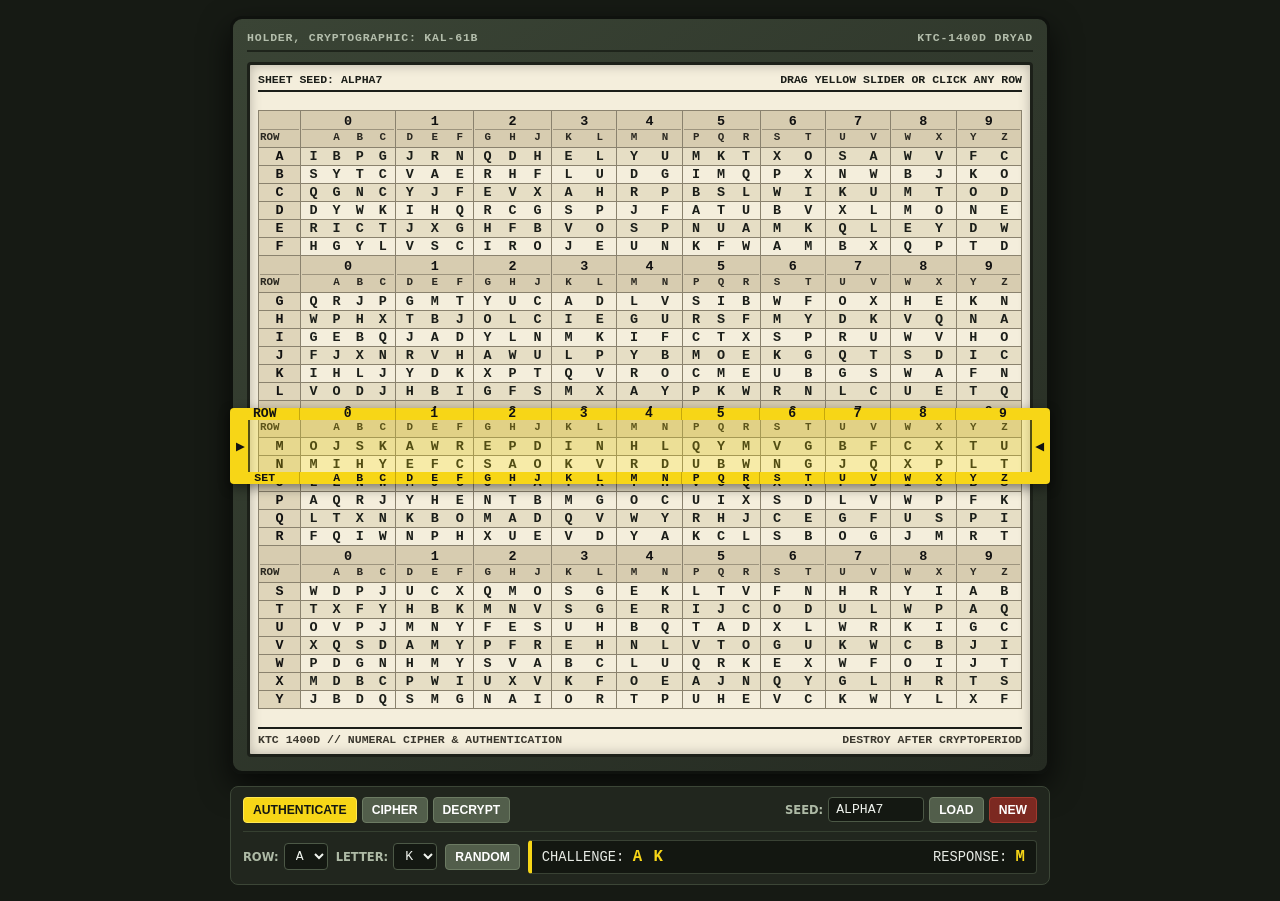
==== index.html @ 8ab37ab0 "Fix selecting cipher letters from slider window" ====
<!DOCTYPE html>
<html lang="en">
<head>
  <meta charset="UTF-8">
  <meta name="viewport" content="width=device-width, initial-scale=1.0">
  <title>KAL-61B / KTC-1400 DRYAD Simulator</title>
  <style>
    :root{--dark:#252b22;--mid:#3a4435;--paper:#f4eedc;--alt:#e6dec5;--ink:#1b1e19;--yellow:#f7d617;--mono:'Courier New',monospace;--sans:system-ui,-apple-system,Segoe UI,Roboto,sans-serif;--slider-bleed:28px}
    *{box-sizing:border-box}body{margin:0;padding:16px;background:#161a14;color:#e8ece6;font-family:var(--sans);min-height:100vh;display:flex;justify-content:center}.device-wrapper{width:100%;max-width:820px}
    .kal-case{background:linear-gradient(145deg,var(--mid),var(--dark));border:3px solid #0f120e;border-radius:12px;padding:12px 14px 14px;box-shadow:0 12px 30px #000a;margin-bottom:12px}.kal-stamping,.sheet-header,.sheet-footer{display:flex;justify-content:space-between;align-items:center;gap:8px;font:bold .72rem var(--mono)}.kal-stamping{color:#b4beac;border-bottom:2px solid #1e241b;padding-bottom:6px;margin-bottom:10px;text-transform:uppercase;letter-spacing:.8px}
    .kal-window{background:var(--paper);color:var(--ink);border:3px solid #1c2019;border-radius:4px;padding:8px;box-shadow:inset 0 0 12px #0004;overflow:visible}.sheet-header{border-bottom:2px solid var(--ink);padding-bottom:4px;margin-bottom:6px;flex-wrap:wrap}.grid-stage{position:relative;width:100%;padding:12px 0 14px;overflow:visible}
    table.dryad-grid{width:100%;border-collapse:collapse;table-layout:fixed;font:clamp(.48rem,1.8vw,.84rem) var(--mono);user-select:none}col.col-row{width:5.5%}col.col-4{width:12.5%}col.col-3{width:10.2%}col.col-2{width:8.566%}
    th,td{border:1px solid #8a826e;text-align:center;padding:0;vertical-align:middle;overflow:hidden}tr.heading-row th{background:#d7ccb0;color:#111;padding:3px 1px;line-height:1.15}.hdr-digit{display:block;font-weight:900;border-bottom:1px solid #9d947e}.hdr-letters{display:flex;font-size:clamp(.4rem,1.35vw,.68rem);letter-spacing:0;padding-top:1px;color:#2b2922;white-space:nowrap}.hdr-letters span{flex:1;min-width:0;text-align:center}
    tr.cipher-row{height:18px;cursor:pointer}tr.cipher-row:nth-child(even) td{background:var(--alt)}tr.cipher-row:hover td{background:#ffe00029}tr.cipher-row td.row-label{font-weight:900;background:#dfd5ba;color:#111}.letter-group{display:flex;justify-content:space-around;align-items:center;width:100%;height:100%;padding:0 1px;font-weight:700;white-space:nowrap}.letter-group span{flex:1;min-width:0;text-align:center;cursor:pointer}.letter-group span:hover,.letter-group span.selected{background:#f7d617;color:#111}
    .yellow-slider{position:absolute;left:calc(-1 * var(--slider-bleed));right:calc(-1 * var(--slider-bleed));z-index:20;cursor:ns-resize;user-select:none;touch-action:none;display:flex;flex-direction:column;border-radius:4px;box-shadow:0 4px 12px #0007;transition:top .08s ease-out;pointer-events:none}.yellow-slider.dragging{transition:none}
    .slider-band{background:var(--yellow);color:#111;border:0;display:flex;align-items:center;width:100%;padding:0;font:900 .72rem var(--mono);overflow:visible;pointer-events:auto}.top-band{height:12px;line-height:12px;border-radius:4px 4px 0 0;font-size:.82rem}.bottom-band{height:12px;line-height:12px;border-radius:0 0 4px 4px}
    .slider-window{height:52px;background:#ffe0003d;border-left:3px solid var(--yellow);border-right:3px solid var(--yellow);display:flex;align-items:center;justify-content:space-between;pointer-events:auto;color:#111}.slider-arrow{background:var(--yellow);color:#111;font-size:.72rem;font-weight:900;padding:0 3px;height:100%;display:flex;align-items:center}.slider-cell{position:relative;text-align:center;border-right:1px solid #8a700073;height:100%;display:flex;align-items:center;justify-content:center;padding:0;min-width:0;white-space:nowrap;color:#111;flex:0 0 auto;overflow:visible}.slider-cell:last-child{border:0}.slider-cell .slot{position:absolute;top:0;bottom:0;display:flex;align-items:center;justify-content:center;min-width:0;padding:0}
    .sheet-footer{border-top:2px solid var(--ink);padding-top:4px;margin-top:4px;color:#3a372e;flex-wrap:wrap}.compact-panel{background:#21261e;border:1px solid #3c4637;border-radius:8px;padding:10px 12px;display:flex;flex-direction:column;gap:8px}.top-bar,.compact-row{display:flex;align-items:center;gap:8px;flex-wrap:wrap}.top-bar{justify-content:space-between;border-bottom:1px solid #364031;padding-bottom:8px}.mode-tabs,.seed-box,.field-pair{display:flex;align-items:center;gap:5px}.seed-box label,.field-pair label{font-size:.72rem;font-weight:700;color:#aebaa6;text-transform:uppercase}
    button{background:#525e4b;color:#fff;border:1px solid #6c7b63;padding:5px 9px;border-radius:4px;font-size:.76rem;font-weight:700;cursor:pointer;white-space:nowrap}button:hover{background:#62705a}button.active-tab{background:var(--yellow);color:#141712;border-color:#ffe853}button.danger{background:#7c2921;border-color:#a3392e}input[type=text],select{background:#141812;color:#f0f4ee;border:1px solid #4c5846;padding:4px 7px;border-radius:4px;font:.82rem var(--mono);text-transform:uppercase;max-width:100%}.readout-bar{background:#131711;border:1px solid #394234;border-left:4px solid var(--yellow);border-radius:4px;padding:7px 10px;font:.86rem var(--mono);display:flex;justify-content:space-between;align-items:center;gap:12px;flex-wrap:wrap;flex:1;min-width:200px}.readout-val{color:var(--yellow);font-weight:900;font-size:.98rem;letter-spacing:1px}.hidden{display:none!important}
    @media(max-width:520px){:root{--slider-bleed:19px}body{padding:8px}.kal-case{padding:8px}.kal-window{padding:5px}.sheet-header,.sheet-footer{font-size:.58rem}.grid-stage{padding-top:12px;padding-bottom:12px}tr.cipher-row{height:16px}.slider-window{height:32px}.slider-cell{font-size:.62rem}.compact-panel{padding:8px}.readout-bar{min-width:100%}}
  </style>
</head>
<body>
<div class="device-wrapper">
  <div class="kal-case"><div class="kal-stamping"><span>HOLDER, CRYPTOGRAPHIC: KAL-61B</span><span>KTC-1400D DRYAD</span></div>
    <div class="kal-window"><div class="sheet-header"><span id="sheet-label">SHEET SEED: ALPHA7</span><span>DRAG YELLOW SLIDER OR CLICK ANY ROW</span></div>
      <div class="grid-stage" id="grid-stage"><table class="dryad-grid" id="dryad-table"><colgroup><col class="col-row"><col class="col-4"><col class="col-3"><col class="col-3"><col class="col-2"><col class="col-2"><col class="col-3"><col class="col-2"><col class="col-2"><col class="col-2"><col class="col-2"></colgroup><tbody id="dryad-body"></tbody></table>
        <div class="yellow-slider" id="yellow-slider"><div class="slider-band top-band" id="slider-top-band"></div><div class="slider-window" id="slider-window"><span class="slider-arrow">▶</span><span class="slider-arrow">◀</span></div><div class="slider-band bottom-band" id="slider-bottom-band"></div></div>
      </div><div class="sheet-footer"><span>KTC 1400D // NUMERAL CIPHER &amp; AUTHENTICATION</span><span>DESTROY AFTER CRYPTOPERIOD</span></div>
    </div>
  </div>
  <div class="compact-panel"><div class="top-bar"><div class="mode-tabs"><button id="tab-auth" class="active-tab">AUTHENTICATE</button><button id="tab-enc">CIPHER</button><button id="tab-dec">DECRYPT</button></div><div class="seed-box"><label for="seed-input">SEED:</label><input id="seed-input" type="text" value="ALPHA7" maxlength="14" style="width:96px"><button id="btn-apply-seed">LOAD</button><button id="btn-rand-seed" class="danger">NEW</button></div></div>
    <div id="view-auth" class="compact-row"><div class="field-pair"><label for="auth-row">ROW:</label><select id="auth-row"></select></div><div class="field-pair"><label for="auth-col">LETTER:</label><select id="auth-col"></select></div><button id="btn-rand-challenge">RANDOM</button><div class="readout-bar"><div>CHALLENGE: <span class="readout-val" id="out-challenge"></span></div><div>RESPONSE: <span class="readout-val" id="out-response"></span></div></div></div>
    <div id="view-enc" class="compact-row hidden"><div class="field-pair"><label for="enc-row">ROW:</label><select id="enc-row"></select></div><div class="field-pair"><label for="enc-col">COL:</label><select id="enc-col"></select></div><div class="field-pair"><label for="enc-digits">DIGITS:</label><input id="enc-digits" type="text" value="482915" maxlength="16" style="width:110px"></div><div class="readout-bar">CIPHERTEXT: <span class="readout-val" id="out-ciphertext"></span></div></div>
    <div id="view-dec" class="compact-row hidden"><div class="field-pair"><label for="dec-cipher">CIPHERTEXT:</label><input id="dec-cipher" type="text" placeholder="AK XQPMRT" maxlength="24" style="width:150px"></div><div class="field-pair"><label for="dec-row">OVERRIDE ROW:</label><select id="dec-row"><option value="AUTO">AUTO (2-LTR KEY)</option></select></div><div class="readout-bar">PLAINTEXT: <span class="readout-val" id="out-plaintext">---</span></div></div>
  </div>
</div>
<script>
const ALPHABET='ABCDEFGHIJKLMNOPQRSTUVWXY'.split(''),COL_SIZES=[4,3,3,2,2,3,2,2,2,2],HEADERS_EVERY=6;
const HEADER_LETTERS=[['','A','B','C'],['D','E','F'],['G','H','J'],['K','L'],['M','N'],['P','Q','R'],['S','T'],['U','V'],['W','X'],['Y','Z']];
let sheetData=[],activeRowIndex=0,isDragging=false,dragStartY=0,sliderStartTop=0,dragStartedInWindow=false;
const el=id=>document.getElementById(id);
function hashSeed(s){let h=2166136261>>>0;for(let i=0;i<s.length;i++){h^=s.charCodeAt(i);h=Math.imul(h,16777619)}return h>>>0}
function makeRng(s){let a=hashSeed(s||'DEFAULT');return()=>{let t=a+=0x6d2b79f5;t=Math.imul(t^(t>>>15),t|1);t^=t+Math.imul(t^(t>>>7),t|61);return((t^(t>>>14))>>>0)/4294967296}}
function shuffle(a,rng){a=a.slice();for(let i=a.length-1;i>0;i--){const j=Math.floor(rng()*(i+1));[a[i],a[j]]=[a[j],a[i]]}return a}
function sizeSliderColumns(){const heading=document.querySelector('tr.heading-row');if(!heading)return;const columns=[...heading.cells].map(cell=>cell.getBoundingClientRect()),bands=[el('slider-top-band'),el('slider-bottom-band')];bands.forEach(band=>{const bandRect=band.getBoundingClientRect(),style=getComputedStyle(band),contentLeft=bandRect.left+parseFloat(style.borderLeftWidth),contentRight=bandRect.right-parseFloat(style.borderRightWidth),cells=[...band.children];cells.forEach((cell,index)=>{const start=index===0?contentLeft:columns[index-1].right,end=index===columns.length-1?contentRight:columns[index].right;cell.style.width=`${Math.max(0,end-start)}px`});const labelCells=[...heading.cells].slice(1);[...band.children].slice(1).forEach((cell,index)=>{const sourceSlots=labelCells[index].querySelectorAll('.hdr-letters span'),targetSlots=cell.querySelectorAll('.slot'),cellLeft=cell.getBoundingClientRect().left;targetSlots.forEach((slot,slotIndex)=>{const source=sourceSlots[slotIndex];if(!source)return;const rect=source.getBoundingClientRect();slot.style.left=`${rect.left-cellLeft}px`;slot.style.width=`${rect.width}px`})})})}
function addSlots(container,letters){container.className+=' hdr-letters';letters.forEach(letter=>{const span=document.createElement('span');span.innerHTML=letter||'&nbsp;';container.appendChild(span)})}
function buildBands(){const top=el('slider-top-band'),bottom=el('slider-bottom-band');top.innerHTML='';bottom.innerHTML='';[['ROW',top],['SET',bottom]].forEach(([label,band])=>{const spacer=document.createElement('div');spacer.className='slider-cell';spacer.textContent=label;band.appendChild(spacer)});HEADER_LETTERS.forEach((letters,index)=>{const topCell=document.createElement('div');topCell.className='slider-cell';topCell.textContent=String(index);top.appendChild(topCell);const bottomCell=document.createElement('div');bottomCell.className='slider-cell';letters.forEach(letter=>{const span=document.createElement('span');span.className='slot';span.innerHTML=letter||'&nbsp;';bottomCell.appendChild(span)});bottom.appendChild(bottomCell)})}
function createHeading(){const tr=document.createElement('tr');tr.className='heading-row';const rowHeading=document.createElement('th');rowHeading.innerHTML='<span class="hdr-digit">&nbsp;</span><span class="hdr-letters">ROW</span>';tr.appendChild(rowHeading);HEADER_LETTERS.forEach((letters,index)=>{const th=document.createElement('th'),digit=document.createElement('span');digit.className='hdr-digit';digit.textContent=String(index);th.appendChild(digit);const labels=document.createElement('span');addSlots(labels,letters);th.appendChild(labels);tr.appendChild(th)});return tr}
function generateSheet(){const seed=el('seed-input').value.trim().toUpperCase()||'ALPHA7';el('seed-input').value=seed;el('sheet-label').textContent=`SHEET SEED: ${seed}`;const rng=makeRng(seed);sheetData=ALPHABET.map(rowLetter=>{const flat=shuffle(ALPHABET,rng),cols=[];let offset=0;COL_SIZES.forEach(size=>{cols.push(flat.slice(offset,offset+size));offset+=size});return{rowLetter,cols}});renderTable();sizeSliderColumns();positionSliderToRow(activeRowIndex);updateAuth();updateEncrypt();updateDecrypt()}
function selectRow(index){const letter=ALPHABET[index];positionSliderToRow(index);if(!el('view-auth').classList.contains('hidden')){el('auth-row').value=letter;updateAuth()}else if(!el('view-enc').classList.contains('hidden')){el('enc-row').value=letter;updateEncrypt()}else{el('dec-row').value=letter;updateDecrypt()}}
function selectCipherLetter(rowIndex,columnIndex,letter){document.querySelectorAll('.letter-group span.selected').forEach(span=>span.classList.remove('selected'));const row=document.querySelector(`tr.cipher-row[data-row-index="${rowIndex}"]`),selected=[...row.cells[columnIndex+1].querySelectorAll('.letter-group span')].find(span=>span.textContent===letter);if(selected)selected.classList.add('selected');positionSliderToRow(rowIndex);if(!el('view-auth').classList.contains('hidden')){el('auth-row').value=ALPHABET[rowIndex];el('auth-col').value=letter;updateAuth()}else if(!el('view-enc').classList.contains('hidden')){el('enc-row').value=ALPHABET[rowIndex];el('enc-col').value=letter;updateEncrypt()}else{el('dec-row').value=ALPHABET[rowIndex];updateDecrypt()}}
function renderTable(){const body=el('dryad-body');body.innerHTML='';sheetData.forEach((row,index)=>{if(index===0||(index>0&&index<ALPHABET.length-1&&index%HEADERS_EVERY===0))body.appendChild(createHeading());const tr=document.createElement('tr');tr.className='cipher-row';tr.dataset.rowIndex=index;tr.onclick=()=>selectRow(index);const label=document.createElement('td');label.className='row-label';label.textContent=row.rowLetter;tr.appendChild(label);row.cols.forEach((group,columnIndex)=>{const td=document.createElement('td'),div=document.createElement('div');div.className='letter-group';group.forEach(letter=>{const span=document.createElement('span');span.textContent=letter;span.onclick=event=>{event.stopPropagation();selectCipherLetter(index,columnIndex,letter)};div.appendChild(span)});td.appendChild(div);tr.appendChild(td)});body.appendChild(tr)})}
function positionSliderToRow(index){if(!sheetData.length)return;activeRowIndex=((index%sheetData.length)+sheetData.length)%sheetData.length;const stage=el('grid-stage'),slider=el('yellow-slider'),row=document.querySelector(`tr.cipher-row[data-row-index="${activeRowIndex}"]`);if(!row)return;const stageRect=stage.getBoundingClientRect(),rowRect=row.getBoundingClientRect(),sliderHeight=slider.offsetHeight||76;slider.style.top=`${rowRect.top-stageRect.top+rowRect.height/2-sliderHeight/2}px`}
function resolve(rowLetter,colLetter){const rowIndex=ALPHABET.indexOf(rowLetter),row=sheetData[rowIndex];for(let col=0;col<row.cols.length;col++){const slot=row.cols[col].indexOf(colLetter);if(slot!==-1)return{target:sheetData[(rowIndex+1)%ALPHABET.length].cols[col][slot]}}return{target:'---'}}
function updateAuth(){const row=el('auth-row').value,col=el('auth-col').value;if(!row||!col)return;positionSliderToRow(ALPHABET.indexOf(row));el('out-challenge').textContent=`${row} ${col}`;el('out-response').textContent=resolve(row,col).target;el('enc-row').value=row;el('enc-col').value=col}
function updateEncrypt(){const rowLetter=el('enc-row').value,colLetter=el('enc-col').value;if(!rowLetter||!colLetter)return;const target=resolve(rowLetter,colLetter).target,idx=ALPHABET.indexOf(target),row=sheetData[idx],counts=Array(COL_SIZES.length).fill(0),digits=el('enc-digits').value.replace(/[^0-9]/g,'');if(!row)return;positionSliderToRow(idx);const encrypted=[...digits].map(character=>{const column=Number(character),pool=row.cols[column];return pool[counts[column]++%pool.length]}).join('');el('out-ciphertext').textContent=`${rowLetter}${colLetter}${encrypted?' '+encrypted:''}`}
function updateDecrypt(){const raw=[...el('dec-cipher').value.toUpperCase()].filter(letter=>ALPHABET.includes(letter)).join(''),override=el('dec-row').value;if(!raw){el('out-plaintext').textContent='---';return}let payload=raw,rowIndex;if(override==='AUTO'){if(raw.length<2){el('out-plaintext').textContent='NEED 2-LTR KEY';return}rowIndex=ALPHABET.indexOf(resolve(raw[0],raw[1]).target);payload=raw.slice(2)}else rowIndex=ALPHABET.indexOf(override);if(!el('view-dec').classList.contains('hidden'))positionSliderToRow(rowIndex);const decoded=[...payload].map(letter=>sheetData[rowIndex].cols.findIndex(group=>group.includes(letter))).filter(column=>column>=0);el('out-plaintext').textContent=decoded.length?decoded.join(''):'---'}
function switchMode(mode){['auth','enc','dec'].forEach(name=>{el(`view-${name}`).classList.toggle('hidden',name!==mode);el(`tab-${name}`).classList.toggle('active-tab',name===mode)});if(mode==='auth')updateAuth();else if(mode==='enc')updateEncrypt();else{if(!el('dec-cipher').value.trim())el('dec-cipher').value=el('out-ciphertext').textContent;updateDecrypt()}}
['auth-row','auth-col','enc-row','enc-col'].forEach(id=>ALPHABET.forEach(letter=>el(id).appendChild(new Option(letter,letter))));ALPHABET.forEach(letter=>el('dec-row').appendChild(new Option(letter,letter)));el('auth-col').value=el('enc-col').value='K';
el('tab-auth').onclick=()=>switchMode('auth');el('tab-enc').onclick=()=>switchMode('enc');el('tab-dec').onclick=()=>switchMode('dec');el('btn-apply-seed').onclick=generateSheet;el('seed-input').onkeydown=event=>{if(event.key==='Enter')generateSheet()};el('btn-rand-seed').onclick=()=>{const words=['BRAVO','DELTA','SIERRA','TANGO','VICTOR','YANKEE','KILO','OSCAR'];el('seed-input').value=words[Math.random()*words.length|0]+(10+Math.random()*89|0);generateSheet()};
el('auth-row').onchange=updateAuth;el('auth-col').onchange=updateAuth;el('btn-rand-challenge').onclick=()=>{el('auth-row').value=ALPHABET[Math.random()*ALPHABET.length|0];el('auth-col').value=ALPHABET[Math.random()*ALPHABET.length|0];updateAuth()};el('enc-row').onchange=el('enc-col').onchange=updateEncrypt;el('enc-digits').oninput=updateEncrypt;el('dec-cipher').oninput=updateDecrypt;el('dec-row').onchange=updateDecrypt;window.onresize=()=>{sizeSliderColumns();positionSliderToRow(activeRowIndex)};
function selectLetterAtSliderX(x){const row=document.querySelector(`tr.cipher-row[data-row-index="${activeRowIndex}"]`);if(!row)return;const cells=[...row.cells].slice(1),columnIndex=cells.findIndex(cell=>{const rect=cell.getBoundingClientRect();return x>=rect.left&&x<=rect.right});if(columnIndex<0)return;const letters=[...cells[columnIndex].querySelectorAll('.letter-group span')];if(!letters.length)return;const letter=letters.reduce((closest,span)=>{const rect=span.getBoundingClientRect(),distance=Math.abs(x-(rect.left+rect.width/2));return !closest||distance<closest.distance?{value:span.textContent,distance}:closest},null);if(letter)selectCipherLetter(activeRowIndex,columnIndex,letter.value)}
const slider=el('yellow-slider'),stage=el('grid-stage');slider.addEventListener('pointerdown',event=>{isDragging=true;dragStartedInWindow=!!event.target.closest('.slider-window');dragStartY=event.clientY;sliderStartTop=parseFloat(slider.style.top||'0');slider.classList.add('dragging');slider.setPointerCapture(event.pointerId)});slider.addEventListener('pointermove',event=>{if(!isDragging)return;const stageRect=stage.getBoundingClientRect(),sliderHeight=slider.offsetHeight||76,rows=[...document.querySelectorAll('tr.cipher-row')],firstRect=rows[0].getBoundingClientRect(),lastRect=rows[rows.length-1].getBoundingClientRect(),min=firstRect.top+firstRect.height/2-stageRect.top-sliderHeight/2,max=lastRect.top+lastRect.height/2-stageRect.top-sliderHeight/2,top=Math.max(min,Math.min(max,sliderStartTop+event.clientY-dragStartY));slider.style.top=`${top}px`;let nearest=activeRowIndex,distance=Infinity;rows.forEach(row=>{const rect=row.getBoundingClientRect(),delta=Math.abs(stageRect.top+top+sliderHeight/2-(rect.top+rect.height/2));if(delta<distance){distance=delta;nearest=Number(row.dataset.rowIndex)}});if(nearest!==activeRowIndex){activeRowIndex=nearest;const letter=ALPHABET[nearest];if(!el('view-auth').classList.contains('hidden')){el('auth-row').value=letter;updateAuth()}else if(!el('view-enc').classList.contains('hidden')){el('enc-row').value=letter;updateEncrypt()}else{el('dec-row').value=letter;updateDecrypt()}}});const endDrag=event=>{if(!isDragging)return;isDragging=false;slider.classList.remove('dragging');if(slider.hasPointerCapture(event.pointerId))slider.releasePointerCapture(event.pointerId);if(dragStartedInWindow)selectLetterAtSliderX(event.clientX);dragStartedInWindow=false;positionSliderToRow(activeRowIndex)};slider.addEventListener('pointerup',endDrag);slider.addEventListener('pointercancel',endDrag);
buildBands();generateSheet();
</script>
</body>
</html>
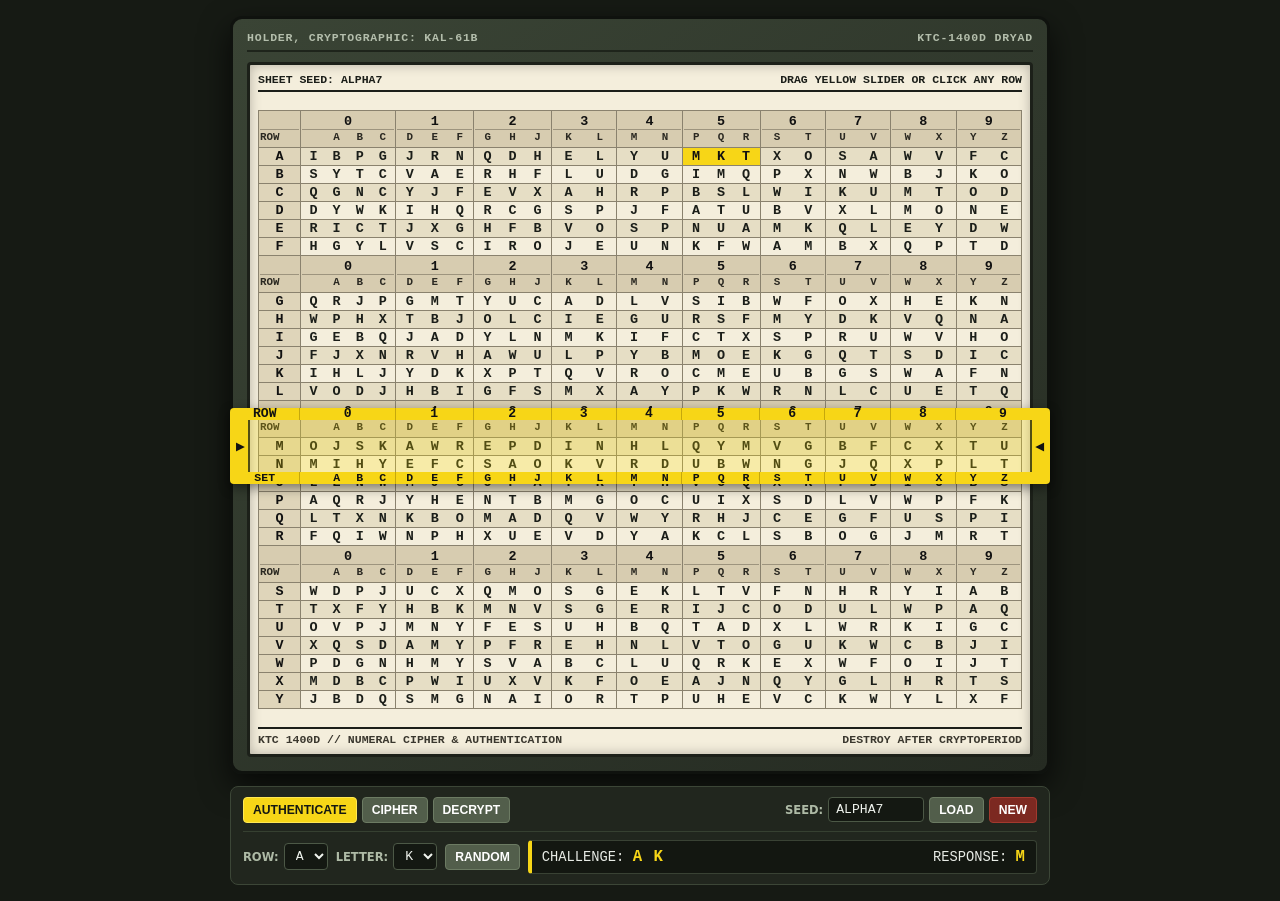
==== commit 76061369: "Sync cipher column highlight with row and slider selection" ====
--- a/index.html
+++ b/index.html
@@ -11,7 +11,7 @@
     .kal-window{background:var(--paper);color:var(--ink);border:3px solid #1c2019;border-radius:4px;padding:8px;box-shadow:inset 0 0 12px #0004;overflow:visible}.sheet-header{border-bottom:2px solid var(--ink);padding-bottom:4px;margin-bottom:6px;flex-wrap:wrap}.grid-stage{position:relative;width:100%;padding:12px 0 14px;overflow:visible}
     table.dryad-grid{width:100%;border-collapse:collapse;table-layout:fixed;font:clamp(.48rem,1.8vw,.84rem) var(--mono);user-select:none}col.col-row{width:5.5%}col.col-4{width:12.5%}col.col-3{width:10.2%}col.col-2{width:8.566%}
     th,td{border:1px solid #8a826e;text-align:center;padding:0;vertical-align:middle;overflow:hidden}tr.heading-row th{background:#d7ccb0;color:#111;padding:3px 1px;line-height:1.15}.hdr-digit{display:block;font-weight:900;border-bottom:1px solid #9d947e}.hdr-letters{display:flex;font-size:clamp(.4rem,1.35vw,.68rem);letter-spacing:0;padding-top:1px;color:#2b2922;white-space:nowrap}.hdr-letters span{flex:1;min-width:0;text-align:center}
-    tr.cipher-row{height:18px;cursor:pointer}tr.cipher-row:nth-child(even) td{background:var(--alt)}tr.cipher-row:hover td{background:#ffe00029}tr.cipher-row td.row-label{font-weight:900;background:#dfd5ba;color:#111}.letter-group{display:flex;justify-content:space-around;align-items:center;width:100%;height:100%;padding:0 1px;font-weight:700;white-space:nowrap}.letter-group span{flex:1;min-width:0;text-align:center;cursor:pointer}.letter-group span:hover,.letter-group span.selected{background:#f7d617;color:#111}
+    tr.cipher-row{height:18px;cursor:pointer}tr.cipher-row:nth-child(even) td{background:var(--alt)}tr.cipher-row:hover td{background:#ffe00029}tr.cipher-row td.row-label{font-weight:900;background:#dfd5ba;color:#111}.letter-group{display:flex;justify-content:space-around;align-items:center;width:100%;height:100%;padding:0 1px;font-weight:700;white-space:nowrap}.letter-group span{flex:1;min-width:0;text-align:center;cursor:pointer}.letter-group span:hover,.letter-group span.selected{background:#f7d617;color:#111}td.selected-column{background:#f7d617!important;color:#111}
     .yellow-slider{position:absolute;left:calc(-1 * var(--slider-bleed));right:calc(-1 * var(--slider-bleed));z-index:20;cursor:ns-resize;user-select:none;touch-action:none;display:flex;flex-direction:column;border-radius:4px;box-shadow:0 4px 12px #0007;transition:top .08s ease-out;pointer-events:none}.yellow-slider.dragging{transition:none}
     .slider-band{background:var(--yellow);color:#111;border:0;display:flex;align-items:center;width:100%;padding:0;font:900 .72rem var(--mono);overflow:visible;pointer-events:auto}.top-band{height:12px;line-height:12px;border-radius:4px 4px 0 0;font-size:.82rem}.bottom-band{height:12px;line-height:12px;border-radius:0 0 4px 4px}
     .slider-window{height:52px;background:#ffe0003d;border-left:3px solid var(--yellow);border-right:3px solid var(--yellow);display:flex;align-items:center;justify-content:space-between;pointer-events:auto;color:#111}.slider-arrow{background:var(--yellow);color:#111;font-size:.72rem;font-weight:900;padding:0 3px;height:100%;display:flex;align-items:center}.slider-cell{position:relative;text-align:center;border-right:1px solid #8a700073;height:100%;display:flex;align-items:center;justify-content:center;padding:0;min-width:0;white-space:nowrap;color:#111;flex:0 0 auto;overflow:visible}.slider-cell:last-child{border:0}.slider-cell .slot{position:absolute;top:0;bottom:0;display:flex;align-items:center;justify-content:center;min-width:0;padding:0}
@@ -38,7 +38,7 @@
 <script>
 const ALPHABET='ABCDEFGHIJKLMNOPQRSTUVWXY'.split(''),COL_SIZES=[4,3,3,2,2,3,2,2,2,2],HEADERS_EVERY=6;
 const HEADER_LETTERS=[['','A','B','C'],['D','E','F'],['G','H','J'],['K','L'],['M','N'],['P','Q','R'],['S','T'],['U','V'],['W','X'],['Y','Z']];
-let sheetData=[],activeRowIndex=0,isDragging=false,dragStartY=0,sliderStartTop=0,dragStartedInWindow=false;
+let sheetData=[],activeRowIndex=0,isDragging=false,dragStartY=0,sliderStartTop=0,dragStartedInWindow=false,activeColumnIndex=0;
 const el=id=>document.getElementById(id);
 function hashSeed(s){let h=2166136261>>>0;for(let i=0;i<s.length;i++){h^=s.charCodeAt(i);h=Math.imul(h,16777619)}return h>>>0}
 function makeRng(s){let a=hashSeed(s||'DEFAULT');return()=>{let t=a+=0x6d2b79f5;t=Math.imul(t^(t>>>15),t|1);t^=t+Math.imul(t^(t>>>7),t|61);return((t^(t>>>14))>>>0)/4294967296}}
@@ -47,21 +47,23 @@
 function addSlots(container,letters){container.className+=' hdr-letters';letters.forEach(letter=>{const span=document.createElement('span');span.innerHTML=letter||'&nbsp;';container.appendChild(span)})}
 function buildBands(){const top=el('slider-top-band'),bottom=el('slider-bottom-band');top.innerHTML='';bottom.innerHTML='';[['ROW',top],['SET',bottom]].forEach(([label,band])=>{const spacer=document.createElement('div');spacer.className='slider-cell';spacer.textContent=label;band.appendChild(spacer)});HEADER_LETTERS.forEach((letters,index)=>{const topCell=document.createElement('div');topCell.className='slider-cell';topCell.textContent=String(index);top.appendChild(topCell);const bottomCell=document.createElement('div');bottomCell.className='slider-cell';letters.forEach(letter=>{const span=document.createElement('span');span.className='slot';span.innerHTML=letter||'&nbsp;';bottomCell.appendChild(span)});bottom.appendChild(bottomCell)})}
 function createHeading(){const tr=document.createElement('tr');tr.className='heading-row';const rowHeading=document.createElement('th');rowHeading.innerHTML='<span class="hdr-digit">&nbsp;</span><span class="hdr-letters">ROW</span>';tr.appendChild(rowHeading);HEADER_LETTERS.forEach((letters,index)=>{const th=document.createElement('th'),digit=document.createElement('span');digit.className='hdr-digit';digit.textContent=String(index);th.appendChild(digit);const labels=document.createElement('span');addSlots(labels,letters);th.appendChild(labels);tr.appendChild(th)});return tr}
-function generateSheet(){const seed=el('seed-input').value.trim().toUpperCase()||'ALPHA7';el('seed-input').value=seed;el('sheet-label').textContent=`SHEET SEED: ${seed}`;const rng=makeRng(seed);sheetData=ALPHABET.map(rowLetter=>{const flat=shuffle(ALPHABET,rng),cols=[];let offset=0;COL_SIZES.forEach(size=>{cols.push(flat.slice(offset,offset+size));offset+=size});return{rowLetter,cols}});renderTable();sizeSliderColumns();positionSliderToRow(activeRowIndex);updateAuth();updateEncrypt();updateDecrypt()}
-function selectRow(index){const letter=ALPHABET[index];positionSliderToRow(index);if(!el('view-auth').classList.contains('hidden')){el('auth-row').value=letter;updateAuth()}else if(!el('view-enc').classList.contains('hidden')){el('enc-row').value=letter;updateEncrypt()}else{el('dec-row').value=letter;updateDecrypt()}}
-function selectCipherLetter(rowIndex,columnIndex,letter){document.querySelectorAll('.letter-group span.selected').forEach(span=>span.classList.remove('selected'));const row=document.querySelector(`tr.cipher-row[data-row-index="${rowIndex}"]`),selected=[...row.cells[columnIndex+1].querySelectorAll('.letter-group span')].find(span=>span.textContent===letter);if(selected)selected.classList.add('selected');positionSliderToRow(rowIndex);if(!el('view-auth').classList.contains('hidden')){el('auth-row').value=ALPHABET[rowIndex];el('auth-col').value=letter;updateAuth()}else if(!el('view-enc').classList.contains('hidden')){el('enc-row').value=ALPHABET[rowIndex];el('enc-col').value=letter;updateEncrypt()}else{el('dec-row').value=ALPHABET[rowIndex];updateDecrypt()}}
+function highlightCipherColumn(rowIndex,columnIndex,letter){document.querySelectorAll('td.selected-column').forEach(cell=>cell.classList.remove('selected-column'));document.querySelectorAll('.letter-group span.selected').forEach(span=>span.classList.remove('selected'));const row=document.querySelector(`tr.cipher-row[data-row-index="${rowIndex}"]`);if(!row)return;const cell=row.cells[columnIndex+1];if(!cell)return;activeColumnIndex=columnIndex;cell.classList.add('selected-column');if(letter){const span=[...cell.querySelectorAll('.letter-group span')].find(item=>item.textContent===letter);if(span)span.classList.add('selected')}}
+function highlightColumnForLetter(rowIndex,letter){const rowData=sheetData[rowIndex];if(!rowData)return;const columnIndex=rowData.cols.findIndex(group=>group.includes(letter));if(columnIndex>=0)highlightCipherColumn(rowIndex,columnIndex,letter);else highlightCipherColumn(rowIndex,activeColumnIndex)}
+function generateSheet(){const seed=el('seed-input').value.trim().toUpperCase()||'ALPHA7';el('seed-input').value=seed;el('sheet-label').textContent=`SHEET SEED: ${seed}`;const rng=makeRng(seed);sheetData=ALPHABET.map(rowLetter=>{const flat=shuffle(ALPHABET,rng),cols=[];let offset=0;COL_SIZES.forEach(size=>{cols.push(flat.slice(offset,offset+size));offset+=size});return{rowLetter,cols}});renderTable();sizeSliderColumns();positionSliderToRow(activeRowIndex);highlightCipherColumn(activeRowIndex,activeColumnIndex);updateAuth();updateEncrypt();updateDecrypt()}
+function selectRow(index){const letter=ALPHABET[index];positionSliderToRow(index);if(!el('view-auth').classList.contains('hidden')){el('auth-row').value=letter;updateAuth()}else if(!el('view-enc').classList.contains('hidden')){el('enc-row').value=letter;updateEncrypt()}else{el('dec-row').value=letter;updateDecrypt();highlightCipherColumn(index,activeColumnIndex)}}
+function selectCipherLetter(rowIndex,columnIndex,letter){positionSliderToRow(rowIndex);highlightCipherColumn(rowIndex,columnIndex,letter);if(!el('view-auth').classList.contains('hidden')){el('auth-row').value=ALPHABET[rowIndex];el('auth-col').value=letter;updateAuth()}else if(!el('view-enc').classList.contains('hidden')){el('enc-row').value=ALPHABET[rowIndex];el('enc-col').value=letter;updateEncrypt()}else{el('dec-row').value=ALPHABET[rowIndex];updateDecrypt()}}
 function renderTable(){const body=el('dryad-body');body.innerHTML='';sheetData.forEach((row,index)=>{if(index===0||(index>0&&index<ALPHABET.length-1&&index%HEADERS_EVERY===0))body.appendChild(createHeading());const tr=document.createElement('tr');tr.className='cipher-row';tr.dataset.rowIndex=index;tr.onclick=()=>selectRow(index);const label=document.createElement('td');label.className='row-label';label.textContent=row.rowLetter;tr.appendChild(label);row.cols.forEach((group,columnIndex)=>{const td=document.createElement('td'),div=document.createElement('div');div.className='letter-group';group.forEach(letter=>{const span=document.createElement('span');span.textContent=letter;span.onclick=event=>{event.stopPropagation();selectCipherLetter(index,columnIndex,letter)};div.appendChild(span)});td.appendChild(div);tr.appendChild(td)});body.appendChild(tr)})}
 function positionSliderToRow(index){if(!sheetData.length)return;activeRowIndex=((index%sheetData.length)+sheetData.length)%sheetData.length;const stage=el('grid-stage'),slider=el('yellow-slider'),row=document.querySelector(`tr.cipher-row[data-row-index="${activeRowIndex}"]`);if(!row)return;const stageRect=stage.getBoundingClientRect(),rowRect=row.getBoundingClientRect(),sliderHeight=slider.offsetHeight||76;slider.style.top=`${rowRect.top-stageRect.top+rowRect.height/2-sliderHeight/2}px`}
 function resolve(rowLetter,colLetter){const rowIndex=ALPHABET.indexOf(rowLetter),row=sheetData[rowIndex];for(let col=0;col<row.cols.length;col++){const slot=row.cols[col].indexOf(colLetter);if(slot!==-1)return{target:sheetData[(rowIndex+1)%ALPHABET.length].cols[col][slot]}}return{target:'---'}}
-function updateAuth(){const row=el('auth-row').value,col=el('auth-col').value;if(!row||!col)return;positionSliderToRow(ALPHABET.indexOf(row));el('out-challenge').textContent=`${row} ${col}`;el('out-response').textContent=resolve(row,col).target;el('enc-row').value=row;el('enc-col').value=col}
-function updateEncrypt(){const rowLetter=el('enc-row').value,colLetter=el('enc-col').value;if(!rowLetter||!colLetter)return;const target=resolve(rowLetter,colLetter).target,idx=ALPHABET.indexOf(target),row=sheetData[idx],counts=Array(COL_SIZES.length).fill(0),digits=el('enc-digits').value.replace(/[^0-9]/g,'');if(!row)return;positionSliderToRow(idx);const encrypted=[...digits].map(character=>{const column=Number(character),pool=row.cols[column];return pool[counts[column]++%pool.length]}).join('');el('out-ciphertext').textContent=`${rowLetter}${colLetter}${encrypted?' '+encrypted:''}`}
-function updateDecrypt(){const raw=[...el('dec-cipher').value.toUpperCase()].filter(letter=>ALPHABET.includes(letter)).join(''),override=el('dec-row').value;if(!raw){el('out-plaintext').textContent='---';return}let payload=raw,rowIndex;if(override==='AUTO'){if(raw.length<2){el('out-plaintext').textContent='NEED 2-LTR KEY';return}rowIndex=ALPHABET.indexOf(resolve(raw[0],raw[1]).target);payload=raw.slice(2)}else rowIndex=ALPHABET.indexOf(override);if(!el('view-dec').classList.contains('hidden'))positionSliderToRow(rowIndex);const decoded=[...payload].map(letter=>sheetData[rowIndex].cols.findIndex(group=>group.includes(letter))).filter(column=>column>=0);el('out-plaintext').textContent=decoded.length?decoded.join(''):'---'}
+function updateAuth(){const row=el('auth-row').value,col=el('auth-col').value;if(!row||!col)return;const rowIndex=ALPHABET.indexOf(row);positionSliderToRow(rowIndex);highlightColumnForLetter(rowIndex,col);el('out-challenge').textContent=`${row} ${col}`;el('out-response').textContent=resolve(row,col).target;el('enc-row').value=row;el('enc-col').value=col}
+function updateEncrypt(){const rowLetter=el('enc-row').value,colLetter=el('enc-col').value;if(!rowLetter||!colLetter)return;const rowIndex=ALPHABET.indexOf(rowLetter);highlightColumnForLetter(rowIndex,colLetter);const target=resolve(rowLetter,colLetter).target,idx=ALPHABET.indexOf(target),row=sheetData[idx],counts=Array(COL_SIZES.length).fill(0),digits=el('enc-digits').value.replace(/[^0-9]/g,'');if(!row)return;positionSliderToRow(idx);const encrypted=[...digits].map(character=>{const column=Number(character),pool=row.cols[column];return pool[counts[column]++%pool.length]}).join('');el('out-ciphertext').textContent=`${rowLetter}${colLetter}${encrypted?' '+encrypted:''}`}
+function updateDecrypt(){const raw=[...el('dec-cipher').value.toUpperCase()].filter(letter=>ALPHABET.includes(letter)).join(''),override=el('dec-row').value;if(!raw){el('out-plaintext').textContent='---';return}let payload=raw,rowIndex;if(override==='AUTO'){if(raw.length<2){el('out-plaintext').textContent='NEED 2-LTR KEY';return}rowIndex=ALPHABET.indexOf(resolve(raw[0],raw[1]).target);payload=raw.slice(2)}else rowIndex=ALPHABET.indexOf(override);if(!el('view-dec').classList.contains('hidden'))positionSliderToRow(rowIndex);if(Number.isInteger(rowIndex)&&rowIndex>=0)highlightCipherColumn(rowIndex,activeColumnIndex);const decoded=[...payload].map(letter=>sheetData[rowIndex].cols.findIndex(group=>group.includes(letter))).filter(column=>column>=0);el('out-plaintext').textContent=decoded.length?decoded.join(''):'---'}
 function switchMode(mode){['auth','enc','dec'].forEach(name=>{el(`view-${name}`).classList.toggle('hidden',name!==mode);el(`tab-${name}`).classList.toggle('active-tab',name===mode)});if(mode==='auth')updateAuth();else if(mode==='enc')updateEncrypt();else{if(!el('dec-cipher').value.trim())el('dec-cipher').value=el('out-ciphertext').textContent;updateDecrypt()}}
 ['auth-row','auth-col','enc-row','enc-col'].forEach(id=>ALPHABET.forEach(letter=>el(id).appendChild(new Option(letter,letter))));ALPHABET.forEach(letter=>el('dec-row').appendChild(new Option(letter,letter)));el('auth-col').value=el('enc-col').value='K';
 el('tab-auth').onclick=()=>switchMode('auth');el('tab-enc').onclick=()=>switchMode('enc');el('tab-dec').onclick=()=>switchMode('dec');el('btn-apply-seed').onclick=generateSheet;el('seed-input').onkeydown=event=>{if(event.key==='Enter')generateSheet()};el('btn-rand-seed').onclick=()=>{const words=['BRAVO','DELTA','SIERRA','TANGO','VICTOR','YANKEE','KILO','OSCAR'];el('seed-input').value=words[Math.random()*words.length|0]+(10+Math.random()*89|0);generateSheet()};
 el('auth-row').onchange=updateAuth;el('auth-col').onchange=updateAuth;el('btn-rand-challenge').onclick=()=>{el('auth-row').value=ALPHABET[Math.random()*ALPHABET.length|0];el('auth-col').value=ALPHABET[Math.random()*ALPHABET.length|0];updateAuth()};el('enc-row').onchange=el('enc-col').onchange=updateEncrypt;el('enc-digits').oninput=updateEncrypt;el('dec-cipher').oninput=updateDecrypt;el('dec-row').onchange=updateDecrypt;window.onresize=()=>{sizeSliderColumns();positionSliderToRow(activeRowIndex)};
-function selectLetterAtSliderX(x){const row=document.querySelector(`tr.cipher-row[data-row-index="${activeRowIndex}"]`);if(!row)return;const cells=[...row.cells].slice(1),columnIndex=cells.findIndex(cell=>{const rect=cell.getBoundingClientRect();return x>=rect.left&&x<=rect.right});if(columnIndex<0)return;const letters=[...cells[columnIndex].querySelectorAll('.letter-group span')];if(!letters.length)return;const letter=letters.reduce((closest,span)=>{const rect=span.getBoundingClientRect(),distance=Math.abs(x-(rect.left+rect.width/2));return !closest||distance<closest.distance?{value:span.textContent,distance}:closest},null);if(letter)selectCipherLetter(activeRowIndex,columnIndex,letter.value)}
-const slider=el('yellow-slider'),stage=el('grid-stage');slider.addEventListener('pointerdown',event=>{isDragging=true;dragStartedInWindow=!!event.target.closest('.slider-window');dragStartY=event.clientY;sliderStartTop=parseFloat(slider.style.top||'0');slider.classList.add('dragging');slider.setPointerCapture(event.pointerId)});slider.addEventListener('pointermove',event=>{if(!isDragging)return;const stageRect=stage.getBoundingClientRect(),sliderHeight=slider.offsetHeight||76,rows=[...document.querySelectorAll('tr.cipher-row')],firstRect=rows[0].getBoundingClientRect(),lastRect=rows[rows.length-1].getBoundingClientRect(),min=firstRect.top+firstRect.height/2-stageRect.top-sliderHeight/2,max=lastRect.top+lastRect.height/2-stageRect.top-sliderHeight/2,top=Math.max(min,Math.min(max,sliderStartTop+event.clientY-dragStartY));slider.style.top=`${top}px`;let nearest=activeRowIndex,distance=Infinity;rows.forEach(row=>{const rect=row.getBoundingClientRect(),delta=Math.abs(stageRect.top+top+sliderHeight/2-(rect.top+rect.height/2));if(delta<distance){distance=delta;nearest=Number(row.dataset.rowIndex)}});if(nearest!==activeRowIndex){activeRowIndex=nearest;const letter=ALPHABET[nearest];if(!el('view-auth').classList.contains('hidden')){el('auth-row').value=letter;updateAuth()}else if(!el('view-enc').classList.contains('hidden')){el('enc-row').value=letter;updateEncrypt()}else{el('dec-row').value=letter;updateDecrypt()}}});const endDrag=event=>{if(!isDragging)return;isDragging=false;slider.classList.remove('dragging');if(slider.hasPointerCapture(event.pointerId))slider.releasePointerCapture(event.pointerId);if(dragStartedInWindow)selectLetterAtSliderX(event.clientX);dragStartedInWindow=false;positionSliderToRow(activeRowIndex)};slider.addEventListener('pointerup',endDrag);slider.addEventListener('pointercancel',endDrag);
+function selectLetterAtSliderX(x){const row=document.querySelector(`tr.cipher-row[data-row-index="${activeRowIndex}"]`);if(!row)return;const cells=[...row.cells].slice(1),columnIndex=cells.findIndex(cell=>{const rect=cell.getBoundingClientRect();return x>=rect.left&&x<=rect.right});if(columnIndex<0)return;const letters=[...cells[columnIndex].querySelectorAll('.letter-group span')];if(!letters.length){highlightCipherColumn(activeRowIndex,columnIndex);return}const letter=letters.reduce((closest,span)=>{const rect=span.getBoundingClientRect(),distance=Math.abs(x-(rect.left+rect.width/2));return !closest||distance<closest.distance?{value:span.textContent,distance}:closest},null);if(letter)selectCipherLetter(activeRowIndex,columnIndex,letter.value)}
+const slider=el('yellow-slider'),stage=el('grid-stage');slider.addEventListener('pointerdown',event=>{isDragging=true;dragStartedInWindow=!!event.target.closest('.slider-window');dragStartY=event.clientY;sliderStartTop=parseFloat(slider.style.top||'0');slider.classList.add('dragging');slider.setPointerCapture(event.pointerId)});slider.addEventListener('pointermove',event=>{if(!isDragging)return;const stageRect=stage.getBoundingClientRect(),sliderHeight=slider.offsetHeight||76,rows=[...document.querySelectorAll('tr.cipher-row')],firstRect=rows[0].getBoundingClientRect(),lastRect=rows[rows.length-1].getBoundingClientRect(),min=firstRect.top+firstRect.height/2-stageRect.top-sliderHeight/2,max=lastRect.top+lastRect.height/2-stageRect.top-sliderHeight/2,top=Math.max(min,Math.min(max,sliderStartTop+event.clientY-dragStartY));slider.style.top=`${top}px`;let nearest=activeRowIndex,distance=Infinity;rows.forEach(row=>{const rect=row.getBoundingClientRect(),delta=Math.abs(stageRect.top+top+sliderHeight/2-(rect.top+rect.height/2));if(delta<distance){distance=delta;nearest=Number(row.dataset.rowIndex)}});if(nearest!==activeRowIndex){activeRowIndex=nearest;const letter=ALPHABET[nearest];if(!el('view-auth').classList.contains('hidden')){el('auth-row').value=letter;updateAuth()}else if(!el('view-enc').classList.contains('hidden')){el('enc-row').value=letter;updateEncrypt()}else{el('dec-row').value=letter;updateDecrypt()}}});const endDrag=event=>{if(!isDragging)return;isDragging=false;slider.classList.remove('dragging');if(slider.hasPointerCapture(event.pointerId))slider.releasePointerCapture(event.pointerId);if(dragStartedInWindow)selectLetterAtSliderX(event.clientX);else highlightCipherColumn(activeRowIndex,activeColumnIndex);dragStartedInWindow=false;positionSliderToRow(activeRowIndex)};slider.addEventListener('pointerup',endDrag);slider.addEventListener('pointercancel',endDrag);
 buildBands();generateSheet();
 </script>
 </body>
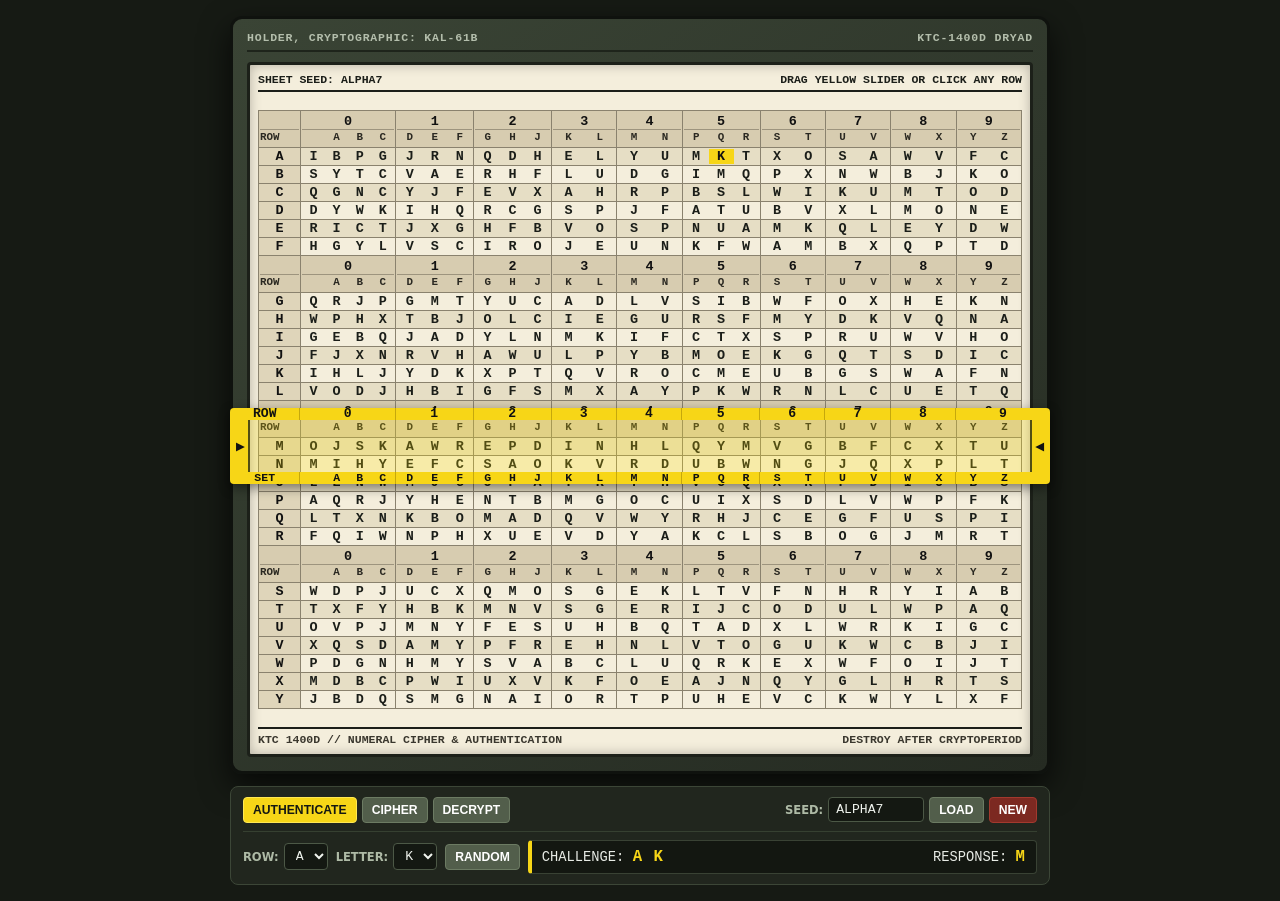
==== commit 006627d4: "Highlight only the selected cipher letter" ====
--- a/index.html
+++ b/index.html
@@ -11,7 +11,7 @@
     .kal-window{background:var(--paper);color:var(--ink);border:3px solid #1c2019;border-radius:4px;padding:8px;box-shadow:inset 0 0 12px #0004;overflow:visible}.sheet-header{border-bottom:2px solid var(--ink);padding-bottom:4px;margin-bottom:6px;flex-wrap:wrap}.grid-stage{position:relative;width:100%;padding:12px 0 14px;overflow:visible}
     table.dryad-grid{width:100%;border-collapse:collapse;table-layout:fixed;font:clamp(.48rem,1.8vw,.84rem) var(--mono);user-select:none}col.col-row{width:5.5%}col.col-4{width:12.5%}col.col-3{width:10.2%}col.col-2{width:8.566%}
     th,td{border:1px solid #8a826e;text-align:center;padding:0;vertical-align:middle;overflow:hidden}tr.heading-row th{background:#d7ccb0;color:#111;padding:3px 1px;line-height:1.15}.hdr-digit{display:block;font-weight:900;border-bottom:1px solid #9d947e}.hdr-letters{display:flex;font-size:clamp(.4rem,1.35vw,.68rem);letter-spacing:0;padding-top:1px;color:#2b2922;white-space:nowrap}.hdr-letters span{flex:1;min-width:0;text-align:center}
-    tr.cipher-row{height:18px;cursor:pointer}tr.cipher-row:nth-child(even) td{background:var(--alt)}tr.cipher-row:hover td{background:#ffe00029}tr.cipher-row td.row-label{font-weight:900;background:#dfd5ba;color:#111}.letter-group{display:flex;justify-content:space-around;align-items:center;width:100%;height:100%;padding:0 1px;font-weight:700;white-space:nowrap}.letter-group span{flex:1;min-width:0;text-align:center;cursor:pointer}.letter-group span:hover,.letter-group span.selected{background:#f7d617;color:#111}td.selected-column{background:#f7d617!important;color:#111}
+    tr.cipher-row{height:18px;cursor:pointer}tr.cipher-row:nth-child(even) td{background:var(--alt)}tr.cipher-row:hover td{background:#ffe00029}tr.cipher-row td.row-label{font-weight:900;background:#dfd5ba;color:#111}.letter-group{display:flex;justify-content:space-around;align-items:center;width:100%;height:100%;padding:0 1px;font-weight:700;white-space:nowrap}.letter-group span{flex:1;min-width:0;text-align:center;cursor:pointer}.letter-group span:hover,.letter-group span.selected{background:#f7d617;color:#111}
     .yellow-slider{position:absolute;left:calc(-1 * var(--slider-bleed));right:calc(-1 * var(--slider-bleed));z-index:20;cursor:ns-resize;user-select:none;touch-action:none;display:flex;flex-direction:column;border-radius:4px;box-shadow:0 4px 12px #0007;transition:top .08s ease-out;pointer-events:none}.yellow-slider.dragging{transition:none}
     .slider-band{background:var(--yellow);color:#111;border:0;display:flex;align-items:center;width:100%;padding:0;font:900 .72rem var(--mono);overflow:visible;pointer-events:auto}.top-band{height:12px;line-height:12px;border-radius:4px 4px 0 0;font-size:.82rem}.bottom-band{height:12px;line-height:12px;border-radius:0 0 4px 4px}
     .slider-window{height:52px;background:#ffe0003d;border-left:3px solid var(--yellow);border-right:3px solid var(--yellow);display:flex;align-items:center;justify-content:space-between;pointer-events:auto;color:#111}.slider-arrow{background:var(--yellow);color:#111;font-size:.72rem;font-weight:900;padding:0 3px;height:100%;display:flex;align-items:center}.slider-cell{position:relative;text-align:center;border-right:1px solid #8a700073;height:100%;display:flex;align-items:center;justify-content:center;padding:0;min-width:0;white-space:nowrap;color:#111;flex:0 0 auto;overflow:visible}.slider-cell:last-child{border:0}.slider-cell .slot{position:absolute;top:0;bottom:0;display:flex;align-items:center;justify-content:center;min-width:0;padding:0}
@@ -47,23 +47,23 @@
 function addSlots(container,letters){container.className+=' hdr-letters';letters.forEach(letter=>{const span=document.createElement('span');span.innerHTML=letter||'&nbsp;';container.appendChild(span)})}
 function buildBands(){const top=el('slider-top-band'),bottom=el('slider-bottom-band');top.innerHTML='';bottom.innerHTML='';[['ROW',top],['SET',bottom]].forEach(([label,band])=>{const spacer=document.createElement('div');spacer.className='slider-cell';spacer.textContent=label;band.appendChild(spacer)});HEADER_LETTERS.forEach((letters,index)=>{const topCell=document.createElement('div');topCell.className='slider-cell';topCell.textContent=String(index);top.appendChild(topCell);const bottomCell=document.createElement('div');bottomCell.className='slider-cell';letters.forEach(letter=>{const span=document.createElement('span');span.className='slot';span.innerHTML=letter||'&nbsp;';bottomCell.appendChild(span)});bottom.appendChild(bottomCell)})}
 function createHeading(){const tr=document.createElement('tr');tr.className='heading-row';const rowHeading=document.createElement('th');rowHeading.innerHTML='<span class="hdr-digit">&nbsp;</span><span class="hdr-letters">ROW</span>';tr.appendChild(rowHeading);HEADER_LETTERS.forEach((letters,index)=>{const th=document.createElement('th'),digit=document.createElement('span');digit.className='hdr-digit';digit.textContent=String(index);th.appendChild(digit);const labels=document.createElement('span');addSlots(labels,letters);th.appendChild(labels);tr.appendChild(th)});return tr}
-function highlightCipherColumn(rowIndex,columnIndex,letter){document.querySelectorAll('td.selected-column').forEach(cell=>cell.classList.remove('selected-column'));document.querySelectorAll('.letter-group span.selected').forEach(span=>span.classList.remove('selected'));const row=document.querySelector(`tr.cipher-row[data-row-index="${rowIndex}"]`);if(!row)return;const cell=row.cells[columnIndex+1];if(!cell)return;activeColumnIndex=columnIndex;cell.classList.add('selected-column');if(letter){const span=[...cell.querySelectorAll('.letter-group span')].find(item=>item.textContent===letter);if(span)span.classList.add('selected')}}
-function highlightColumnForLetter(rowIndex,letter){const rowData=sheetData[rowIndex];if(!rowData)return;const columnIndex=rowData.cols.findIndex(group=>group.includes(letter));if(columnIndex>=0)highlightCipherColumn(rowIndex,columnIndex,letter);else highlightCipherColumn(rowIndex,activeColumnIndex)}
-function generateSheet(){const seed=el('seed-input').value.trim().toUpperCase()||'ALPHA7';el('seed-input').value=seed;el('sheet-label').textContent=`SHEET SEED: ${seed}`;const rng=makeRng(seed);sheetData=ALPHABET.map(rowLetter=>{const flat=shuffle(ALPHABET,rng),cols=[];let offset=0;COL_SIZES.forEach(size=>{cols.push(flat.slice(offset,offset+size));offset+=size});return{rowLetter,cols}});renderTable();sizeSliderColumns();positionSliderToRow(activeRowIndex);highlightCipherColumn(activeRowIndex,activeColumnIndex);updateAuth();updateEncrypt();updateDecrypt()}
-function selectRow(index){const letter=ALPHABET[index];positionSliderToRow(index);if(!el('view-auth').classList.contains('hidden')){el('auth-row').value=letter;updateAuth()}else if(!el('view-enc').classList.contains('hidden')){el('enc-row').value=letter;updateEncrypt()}else{el('dec-row').value=letter;updateDecrypt();highlightCipherColumn(index,activeColumnIndex)}}
-function selectCipherLetter(rowIndex,columnIndex,letter){positionSliderToRow(rowIndex);highlightCipherColumn(rowIndex,columnIndex,letter);if(!el('view-auth').classList.contains('hidden')){el('auth-row').value=ALPHABET[rowIndex];el('auth-col').value=letter;updateAuth()}else if(!el('view-enc').classList.contains('hidden')){el('enc-row').value=ALPHABET[rowIndex];el('enc-col').value=letter;updateEncrypt()}else{el('dec-row').value=ALPHABET[rowIndex];updateDecrypt()}}
+function highlightCipherLetter(rowIndex,columnIndex,letter){document.querySelectorAll('.letter-group span.selected').forEach(span=>span.classList.remove('selected'));const row=document.querySelector(`tr.cipher-row[data-row-index="${rowIndex}"]`);if(!row)return;activeColumnIndex=columnIndex;if(letter){const spans=[...row.cells[columnIndex+1].querySelectorAll('.letter-group span')];const span=spans.find(item=>item.textContent===letter);if(span)span.classList.add('selected')}}
+function highlightColumnForLetter(rowIndex,letter){const rowData=sheetData[rowIndex];if(!rowData)return;const columnIndex=rowData.cols.findIndex(group=>group.includes(letter));if(columnIndex>=0)highlightCipherLetter(rowIndex,columnIndex,letter);else highlightCipherLetter(rowIndex,activeColumnIndex)}
+function generateSheet(){const seed=el('seed-input').value.trim().toUpperCase()||'ALPHA7';el('seed-input').value=seed;el('sheet-label').textContent=`SHEET SEED: ${seed}`;const rng=makeRng(seed);sheetData=ALPHABET.map(rowLetter=>{const flat=shuffle(ALPHABET,rng),cols=[];let offset=0;COL_SIZES.forEach(size=>{cols.push(flat.slice(offset,offset+size));offset+=size});return{rowLetter,cols}});renderTable();sizeSliderColumns();positionSliderToRow(activeRowIndex);highlightCipherLetter(activeRowIndex,activeColumnIndex,el('auth-col').value);updateAuth();updateEncrypt();updateDecrypt()}
+function selectRow(index){const letter=ALPHABET[index];positionSliderToRow(index);if(!el('view-auth').classList.contains('hidden')){el('auth-row').value=letter;updateAuth()}else if(!el('view-enc').classList.contains('hidden')){el('enc-row').value=letter;updateEncrypt()}else{el('dec-row').value=letter;updateDecrypt()}}
+function selectCipherLetter(rowIndex,columnIndex,letter){positionSliderToRow(rowIndex);highlightCipherLetter(rowIndex,columnIndex,letter);if(!el('view-auth').classList.contains('hidden')){el('auth-row').value=ALPHABET[rowIndex];el('auth-col').value=letter;updateAuth()}else if(!el('view-enc').classList.contains('hidden')){el('enc-row').value=ALPHABET[rowIndex];el('enc-col').value=letter;updateEncrypt()}else{el('dec-row').value=ALPHABET[rowIndex];updateDecrypt()}}
 function renderTable(){const body=el('dryad-body');body.innerHTML='';sheetData.forEach((row,index)=>{if(index===0||(index>0&&index<ALPHABET.length-1&&index%HEADERS_EVERY===0))body.appendChild(createHeading());const tr=document.createElement('tr');tr.className='cipher-row';tr.dataset.rowIndex=index;tr.onclick=()=>selectRow(index);const label=document.createElement('td');label.className='row-label';label.textContent=row.rowLetter;tr.appendChild(label);row.cols.forEach((group,columnIndex)=>{const td=document.createElement('td'),div=document.createElement('div');div.className='letter-group';group.forEach(letter=>{const span=document.createElement('span');span.textContent=letter;span.onclick=event=>{event.stopPropagation();selectCipherLetter(index,columnIndex,letter)};div.appendChild(span)});td.appendChild(div);tr.appendChild(td)});body.appendChild(tr)})}
 function positionSliderToRow(index){if(!sheetData.length)return;activeRowIndex=((index%sheetData.length)+sheetData.length)%sheetData.length;const stage=el('grid-stage'),slider=el('yellow-slider'),row=document.querySelector(`tr.cipher-row[data-row-index="${activeRowIndex}"]`);if(!row)return;const stageRect=stage.getBoundingClientRect(),rowRect=row.getBoundingClientRect(),sliderHeight=slider.offsetHeight||76;slider.style.top=`${rowRect.top-stageRect.top+rowRect.height/2-sliderHeight/2}px`}
 function resolve(rowLetter,colLetter){const rowIndex=ALPHABET.indexOf(rowLetter),row=sheetData[rowIndex];for(let col=0;col<row.cols.length;col++){const slot=row.cols[col].indexOf(colLetter);if(slot!==-1)return{target:sheetData[(rowIndex+1)%ALPHABET.length].cols[col][slot]}}return{target:'---'}}
 function updateAuth(){const row=el('auth-row').value,col=el('auth-col').value;if(!row||!col)return;const rowIndex=ALPHABET.indexOf(row);positionSliderToRow(rowIndex);highlightColumnForLetter(rowIndex,col);el('out-challenge').textContent=`${row} ${col}`;el('out-response').textContent=resolve(row,col).target;el('enc-row').value=row;el('enc-col').value=col}
 function updateEncrypt(){const rowLetter=el('enc-row').value,colLetter=el('enc-col').value;if(!rowLetter||!colLetter)return;const rowIndex=ALPHABET.indexOf(rowLetter);highlightColumnForLetter(rowIndex,colLetter);const target=resolve(rowLetter,colLetter).target,idx=ALPHABET.indexOf(target),row=sheetData[idx],counts=Array(COL_SIZES.length).fill(0),digits=el('enc-digits').value.replace(/[^0-9]/g,'');if(!row)return;positionSliderToRow(idx);const encrypted=[...digits].map(character=>{const column=Number(character),pool=row.cols[column];return pool[counts[column]++%pool.length]}).join('');el('out-ciphertext').textContent=`${rowLetter}${colLetter}${encrypted?' '+encrypted:''}`}
-function updateDecrypt(){const raw=[...el('dec-cipher').value.toUpperCase()].filter(letter=>ALPHABET.includes(letter)).join(''),override=el('dec-row').value;if(!raw){el('out-plaintext').textContent='---';return}let payload=raw,rowIndex;if(override==='AUTO'){if(raw.length<2){el('out-plaintext').textContent='NEED 2-LTR KEY';return}rowIndex=ALPHABET.indexOf(resolve(raw[0],raw[1]).target);payload=raw.slice(2)}else rowIndex=ALPHABET.indexOf(override);if(!el('view-dec').classList.contains('hidden'))positionSliderToRow(rowIndex);if(Number.isInteger(rowIndex)&&rowIndex>=0)highlightCipherColumn(rowIndex,activeColumnIndex);const decoded=[...payload].map(letter=>sheetData[rowIndex].cols.findIndex(group=>group.includes(letter))).filter(column=>column>=0);el('out-plaintext').textContent=decoded.length?decoded.join(''):'---'}
+function updateDecrypt(){const raw=[...el('dec-cipher').value.toUpperCase()].filter(letter=>ALPHABET.includes(letter)).join(''),override=el('dec-row').value;if(!raw){el('out-plaintext').textContent='---';return}let payload=raw,rowIndex;if(override==='AUTO'){if(raw.length<2){el('out-plaintext').textContent='NEED 2-LTR KEY';return}rowIndex=ALPHABET.indexOf(resolve(raw[0],raw[1]).target);payload=raw.slice(2)}else rowIndex=ALPHABET.indexOf(override);if(!el('view-dec').classList.contains('hidden'))positionSliderToRow(rowIndex);if(Number.isInteger(rowIndex)&&rowIndex>=0)highlightCipherLetter(rowIndex,activeColumnIndex);const decoded=[...payload].map(letter=>sheetData[rowIndex].cols.findIndex(group=>group.includes(letter))).filter(column=>column>=0);el('out-plaintext').textContent=decoded.length?decoded.join(''):'---'}
 function switchMode(mode){['auth','enc','dec'].forEach(name=>{el(`view-${name}`).classList.toggle('hidden',name!==mode);el(`tab-${name}`).classList.toggle('active-tab',name===mode)});if(mode==='auth')updateAuth();else if(mode==='enc')updateEncrypt();else{if(!el('dec-cipher').value.trim())el('dec-cipher').value=el('out-ciphertext').textContent;updateDecrypt()}}
 ['auth-row','auth-col','enc-row','enc-col'].forEach(id=>ALPHABET.forEach(letter=>el(id).appendChild(new Option(letter,letter))));ALPHABET.forEach(letter=>el('dec-row').appendChild(new Option(letter,letter)));el('auth-col').value=el('enc-col').value='K';
 el('tab-auth').onclick=()=>switchMode('auth');el('tab-enc').onclick=()=>switchMode('enc');el('tab-dec').onclick=()=>switchMode('dec');el('btn-apply-seed').onclick=generateSheet;el('seed-input').onkeydown=event=>{if(event.key==='Enter')generateSheet()};el('btn-rand-seed').onclick=()=>{const words=['BRAVO','DELTA','SIERRA','TANGO','VICTOR','YANKEE','KILO','OSCAR'];el('seed-input').value=words[Math.random()*words.length|0]+(10+Math.random()*89|0);generateSheet()};
 el('auth-row').onchange=updateAuth;el('auth-col').onchange=updateAuth;el('btn-rand-challenge').onclick=()=>{el('auth-row').value=ALPHABET[Math.random()*ALPHABET.length|0];el('auth-col').value=ALPHABET[Math.random()*ALPHABET.length|0];updateAuth()};el('enc-row').onchange=el('enc-col').onchange=updateEncrypt;el('enc-digits').oninput=updateEncrypt;el('dec-cipher').oninput=updateDecrypt;el('dec-row').onchange=updateDecrypt;window.onresize=()=>{sizeSliderColumns();positionSliderToRow(activeRowIndex)};
-function selectLetterAtSliderX(x){const row=document.querySelector(`tr.cipher-row[data-row-index="${activeRowIndex}"]`);if(!row)return;const cells=[...row.cells].slice(1),columnIndex=cells.findIndex(cell=>{const rect=cell.getBoundingClientRect();return x>=rect.left&&x<=rect.right});if(columnIndex<0)return;const letters=[...cells[columnIndex].querySelectorAll('.letter-group span')];if(!letters.length){highlightCipherColumn(activeRowIndex,columnIndex);return}const letter=letters.reduce((closest,span)=>{const rect=span.getBoundingClientRect(),distance=Math.abs(x-(rect.left+rect.width/2));return !closest||distance<closest.distance?{value:span.textContent,distance}:closest},null);if(letter)selectCipherLetter(activeRowIndex,columnIndex,letter.value)}
-const slider=el('yellow-slider'),stage=el('grid-stage');slider.addEventListener('pointerdown',event=>{isDragging=true;dragStartedInWindow=!!event.target.closest('.slider-window');dragStartY=event.clientY;sliderStartTop=parseFloat(slider.style.top||'0');slider.classList.add('dragging');slider.setPointerCapture(event.pointerId)});slider.addEventListener('pointermove',event=>{if(!isDragging)return;const stageRect=stage.getBoundingClientRect(),sliderHeight=slider.offsetHeight||76,rows=[...document.querySelectorAll('tr.cipher-row')],firstRect=rows[0].getBoundingClientRect(),lastRect=rows[rows.length-1].getBoundingClientRect(),min=firstRect.top+firstRect.height/2-stageRect.top-sliderHeight/2,max=lastRect.top+lastRect.height/2-stageRect.top-sliderHeight/2,top=Math.max(min,Math.min(max,sliderStartTop+event.clientY-dragStartY));slider.style.top=`${top}px`;let nearest=activeRowIndex,distance=Infinity;rows.forEach(row=>{const rect=row.getBoundingClientRect(),delta=Math.abs(stageRect.top+top+sliderHeight/2-(rect.top+rect.height/2));if(delta<distance){distance=delta;nearest=Number(row.dataset.rowIndex)}});if(nearest!==activeRowIndex){activeRowIndex=nearest;const letter=ALPHABET[nearest];if(!el('view-auth').classList.contains('hidden')){el('auth-row').value=letter;updateAuth()}else if(!el('view-enc').classList.contains('hidden')){el('enc-row').value=letter;updateEncrypt()}else{el('dec-row').value=letter;updateDecrypt()}}});const endDrag=event=>{if(!isDragging)return;isDragging=false;slider.classList.remove('dragging');if(slider.hasPointerCapture(event.pointerId))slider.releasePointerCapture(event.pointerId);if(dragStartedInWindow)selectLetterAtSliderX(event.clientX);else highlightCipherColumn(activeRowIndex,activeColumnIndex);dragStartedInWindow=false;positionSliderToRow(activeRowIndex)};slider.addEventListener('pointerup',endDrag);slider.addEventListener('pointercancel',endDrag);
+function selectLetterAtSliderX(x){const row=document.querySelector(`tr.cipher-row[data-row-index="${activeRowIndex}"]`);if(!row)return;const cells=[...row.cells].slice(1),columnIndex=cells.findIndex(cell=>{const rect=cell.getBoundingClientRect();return x>=rect.left&&x<=rect.right});if(columnIndex<0)return;const letters=[...cells[columnIndex].querySelectorAll('.letter-group span')];if(!letters.length){highlightCipherLetter(activeRowIndex,columnIndex);return}const letter=letters.reduce((closest,span)=>{const rect=span.getBoundingClientRect(),distance=Math.abs(x-(rect.left+rect.width/2));return !closest||distance<closest.distance?{value:span.textContent,distance}:closest},null);if(letter)selectCipherLetter(activeRowIndex,columnIndex,letter.value)}
+const slider=el('yellow-slider'),stage=el('grid-stage');slider.addEventListener('pointerdown',event=>{isDragging=true;dragStartedInWindow=!!event.target.closest('.slider-window');dragStartY=event.clientY;sliderStartTop=parseFloat(slider.style.top||'0');slider.classList.add('dragging');slider.setPointerCapture(event.pointerId)});slider.addEventListener('pointermove',event=>{if(!isDragging)return;const stageRect=stage.getBoundingClientRect(),sliderHeight=slider.offsetHeight||76,rows=[...document.querySelectorAll('tr.cipher-row')],firstRect=rows[0].getBoundingClientRect(),lastRect=rows[rows.length-1].getBoundingClientRect(),min=firstRect.top+firstRect.height/2-stageRect.top-sliderHeight/2,max=lastRect.top+lastRect.height/2-stageRect.top-sliderHeight/2,top=Math.max(min,Math.min(max,sliderStartTop+event.clientY-dragStartY));slider.style.top=`${top}px`;let nearest=activeRowIndex,distance=Infinity;rows.forEach(row=>{const rect=row.getBoundingClientRect(),delta=Math.abs(stageRect.top+top+sliderHeight/2-(rect.top+rect.height/2));if(delta<distance){distance=delta;nearest=Number(row.dataset.rowIndex)}});if(nearest!==activeRowIndex){activeRowIndex=nearest;const letter=ALPHABET[nearest];if(!el('view-auth').classList.contains('hidden')){el('auth-row').value=letter;updateAuth()}else if(!el('view-enc').classList.contains('hidden')){el('enc-row').value=letter;updateEncrypt()}else{el('dec-row').value=letter;updateDecrypt()}}});const endDrag=event=>{if(!isDragging)return;isDragging=false;slider.classList.remove('dragging');if(slider.hasPointerCapture(event.pointerId))slider.releasePointerCapture(event.pointerId);if(dragStartedInWindow)selectLetterAtSliderX(event.clientX);else highlightCipherLetter(activeRowIndex,activeColumnIndex);dragStartedInWindow=false;positionSliderToRow(activeRowIndex)};slider.addEventListener('pointerup',endDrag);slider.addEventListener('pointercancel',endDrag);
 buildBands();generateSheet();
 </script>
 </body>
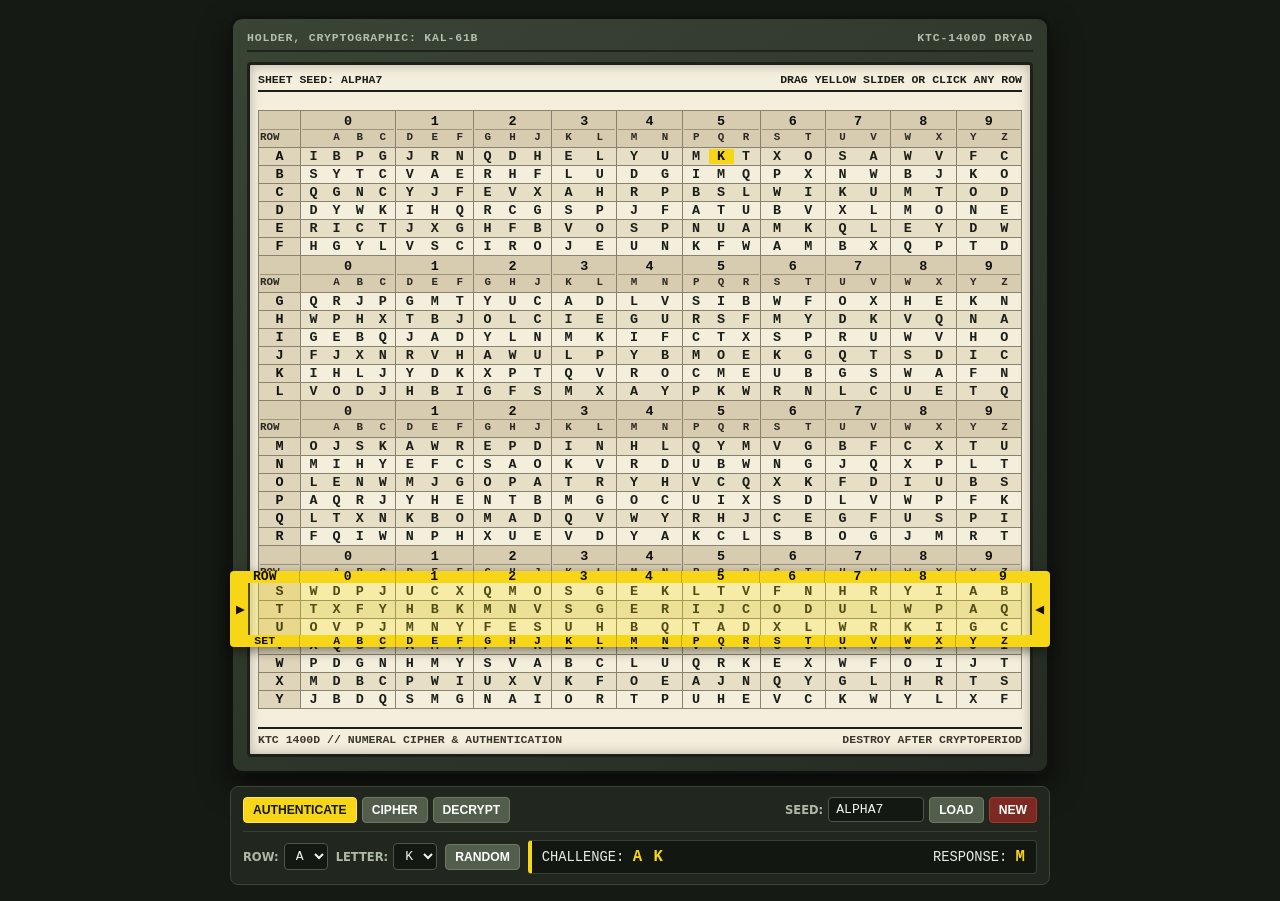
==== commit a5fd3cdd: "Modify resolve function to accept direction parameter" ====
--- a/index.html
+++ b/index.html
@@ -5,66 +5,1077 @@
   <meta name="viewport" content="width=device-width, initial-scale=1.0">
   <title>KAL-61B / KTC-1400 DRYAD Simulator</title>
   <style>
-    :root{--dark:#252b22;--mid:#3a4435;--paper:#f4eedc;--alt:#e6dec5;--ink:#1b1e19;--yellow:#f7d617;--mono:'Courier New',monospace;--sans:system-ui,-apple-system,Segoe UI,Roboto,sans-serif;--slider-bleed:28px}
-    *{box-sizing:border-box}body{margin:0;padding:16px;background:#161a14;color:#e8ece6;font-family:var(--sans);min-height:100vh;display:flex;justify-content:center}.device-wrapper{width:100%;max-width:820px}
-    .kal-case{background:linear-gradient(145deg,var(--mid),var(--dark));border:3px solid #0f120e;border-radius:12px;padding:12px 14px 14px;box-shadow:0 12px 30px #000a;margin-bottom:12px}.kal-stamping,.sheet-header,.sheet-footer{display:flex;justify-content:space-between;align-items:center;gap:8px;font:bold .72rem var(--mono)}.kal-stamping{color:#b4beac;border-bottom:2px solid #1e241b;padding-bottom:6px;margin-bottom:10px;text-transform:uppercase;letter-spacing:.8px}
-    .kal-window{background:var(--paper);color:var(--ink);border:3px solid #1c2019;border-radius:4px;padding:8px;box-shadow:inset 0 0 12px #0004;overflow:visible}.sheet-header{border-bottom:2px solid var(--ink);padding-bottom:4px;margin-bottom:6px;flex-wrap:wrap}.grid-stage{position:relative;width:100%;padding:12px 0 14px;overflow:visible}
-    table.dryad-grid{width:100%;border-collapse:collapse;table-layout:fixed;font:clamp(.48rem,1.8vw,.84rem) var(--mono);user-select:none}col.col-row{width:5.5%}col.col-4{width:12.5%}col.col-3{width:10.2%}col.col-2{width:8.566%}
-    th,td{border:1px solid #8a826e;text-align:center;padding:0;vertical-align:middle;overflow:hidden}tr.heading-row th{background:#d7ccb0;color:#111;padding:3px 1px;line-height:1.15}.hdr-digit{display:block;font-weight:900;border-bottom:1px solid #9d947e}.hdr-letters{display:flex;font-size:clamp(.4rem,1.35vw,.68rem);letter-spacing:0;padding-top:1px;color:#2b2922;white-space:nowrap}.hdr-letters span{flex:1;min-width:0;text-align:center}
-    tr.cipher-row{height:18px;cursor:pointer}tr.cipher-row:nth-child(even) td{background:var(--alt)}tr.cipher-row:hover td{background:#ffe00029}tr.cipher-row td.row-label{font-weight:900;background:#dfd5ba;color:#111}.letter-group{display:flex;justify-content:space-around;align-items:center;width:100%;height:100%;padding:0 1px;font-weight:700;white-space:nowrap}.letter-group span{flex:1;min-width:0;text-align:center;cursor:pointer}.letter-group span:hover,.letter-group span.selected{background:#f7d617;color:#111}
-    .yellow-slider{position:absolute;left:calc(-1 * var(--slider-bleed));right:calc(-1 * var(--slider-bleed));z-index:20;cursor:ns-resize;user-select:none;touch-action:none;display:flex;flex-direction:column;border-radius:4px;box-shadow:0 4px 12px #0007;transition:top .08s ease-out;pointer-events:none}.yellow-slider.dragging{transition:none}
-    .slider-band{background:var(--yellow);color:#111;border:0;display:flex;align-items:center;width:100%;padding:0;font:900 .72rem var(--mono);overflow:visible;pointer-events:auto}.top-band{height:12px;line-height:12px;border-radius:4px 4px 0 0;font-size:.82rem}.bottom-band{height:12px;line-height:12px;border-radius:0 0 4px 4px}
-    .slider-window{height:52px;background:#ffe0003d;border-left:3px solid var(--yellow);border-right:3px solid var(--yellow);display:flex;align-items:center;justify-content:space-between;pointer-events:auto;color:#111}.slider-arrow{background:var(--yellow);color:#111;font-size:.72rem;font-weight:900;padding:0 3px;height:100%;display:flex;align-items:center}.slider-cell{position:relative;text-align:center;border-right:1px solid #8a700073;height:100%;display:flex;align-items:center;justify-content:center;padding:0;min-width:0;white-space:nowrap;color:#111;flex:0 0 auto;overflow:visible}.slider-cell:last-child{border:0}.slider-cell .slot{position:absolute;top:0;bottom:0;display:flex;align-items:center;justify-content:center;min-width:0;padding:0}
-    .sheet-footer{border-top:2px solid var(--ink);padding-top:4px;margin-top:4px;color:#3a372e;flex-wrap:wrap}.compact-panel{background:#21261e;border:1px solid #3c4637;border-radius:8px;padding:10px 12px;display:flex;flex-direction:column;gap:8px}.top-bar,.compact-row{display:flex;align-items:center;gap:8px;flex-wrap:wrap}.top-bar{justify-content:space-between;border-bottom:1px solid #364031;padding-bottom:8px}.mode-tabs,.seed-box,.field-pair{display:flex;align-items:center;gap:5px}.seed-box label,.field-pair label{font-size:.72rem;font-weight:700;color:#aebaa6;text-transform:uppercase}
-    button{background:#525e4b;color:#fff;border:1px solid #6c7b63;padding:5px 9px;border-radius:4px;font-size:.76rem;font-weight:700;cursor:pointer;white-space:nowrap}button:hover{background:#62705a}button.active-tab{background:var(--yellow);color:#141712;border-color:#ffe853}button.danger{background:#7c2921;border-color:#a3392e}input[type=text],select{background:#141812;color:#f0f4ee;border:1px solid #4c5846;padding:4px 7px;border-radius:4px;font:.82rem var(--mono);text-transform:uppercase;max-width:100%}.readout-bar{background:#131711;border:1px solid #394234;border-left:4px solid var(--yellow);border-radius:4px;padding:7px 10px;font:.86rem var(--mono);display:flex;justify-content:space-between;align-items:center;gap:12px;flex-wrap:wrap;flex:1;min-width:200px}.readout-val{color:var(--yellow);font-weight:900;font-size:.98rem;letter-spacing:1px}.hidden{display:none!important}
-    @media(max-width:520px){:root{--slider-bleed:19px}body{padding:8px}.kal-case{padding:8px}.kal-window{padding:5px}.sheet-header,.sheet-footer{font-size:.58rem}.grid-stage{padding-top:12px;padding-bottom:12px}tr.cipher-row{height:16px}.slider-window{height:32px}.slider-cell{font-size:.62rem}.compact-panel{padding:8px}.readout-bar{min-width:100%}}
+    :root {
+      --dark: #252b22;
+      --mid: #3a4435;
+      --paper: #f4eedc;
+      --alt: #e6dec5;
+      --ink: #1b1e19;
+      --yellow: #f7d617;
+      --mono: 'Courier New', monospace;
+      --sans: system-ui, -apple-system, Segoe UI, Roboto, sans-serif;
+      --slider-bleed: 28px;
+    }
+
+    * {
+      box-sizing: border-box;
+    }
+
+    body {
+      margin: 0;
+      padding: 16px;
+      background: #161a14;
+      color: #e8ece6;
+      font-family: var(--sans);
+      min-height: 100vh;
+      display: flex;
+      justify-content: center;
+    }
+
+    .device-wrapper {
+      width: 100%;
+      max-width: 820px;
+    }
+
+    .kal-case {
+      background: linear-gradient(145deg, var(--mid), var(--dark));
+      border: 3px solid #0f120e;
+      border-radius: 12px;
+      padding: 12px 14px 14px;
+      box-shadow: 0 12px 30px #000a;
+      margin-bottom: 12px;
+    }
+
+    .kal-stamping,
+    .sheet-header,
+    .sheet-footer {
+      display: flex;
+      justify-content: space-between;
+      align-items: center;
+      gap: 8px;
+      font: bold .72rem var(--mono);
+    }
+
+    .kal-stamping {
+      color: #b4beac;
+      border-bottom: 2px solid #1e241b;
+      padding-bottom: 6px;
+      margin-bottom: 10px;
+      text-transform: uppercase;
+      letter-spacing: .8px;
+    }
+
+    .kal-window {
+      background: var(--paper);
+      color: var(--ink);
+      border: 3px solid #1c2019;
+      border-radius: 4px;
+      padding: 8px;
+      box-shadow: inset 0 0 12px #0004;
+      overflow: visible;
+    }
+
+    .sheet-header {
+      border-bottom: 2px solid var(--ink);
+      padding-bottom: 4px;
+      margin-bottom: 6px;
+      flex-wrap: wrap;
+    }
+
+    .grid-stage {
+      position: relative;
+      width: 100%;
+      padding: 12px 0 14px;
+      overflow: visible;
+    }
+
+    table.dryad-grid {
+      width: 100%;
+      border-collapse: collapse;
+      table-layout: fixed;
+      font: clamp(.48rem, 1.8vw, .84rem) var(--mono);
+      user-select: none;
+    }
+
+    col.col-row { width: 5.5%; }
+    col.col-4 { width: 12.5%; }
+    col.col-3 { width: 10.2%; }
+    col.col-2 { width: 8.566%; }
+
+    th,
+    td {
+      border: 1px solid #8a826e;
+      text-align: center;
+      padding: 0;
+      vertical-align: middle;
+      overflow: hidden;
+    }
+
+    tr.heading-row th {
+      background: #d7ccb0;
+      color: #111;
+      padding: 3px 1px;
+      line-height: 1.15;
+    }
+
+    .hdr-digit {
+      display: block;
+      font-weight: 900;
+      border-bottom: 1px solid #9d947e;
+    }
+
+    .hdr-letters {
+      display: flex;
+      font-size: clamp(.4rem, 1.35vw, .68rem);
+      letter-spacing: 0;
+      padding-top: 1px;
+      color: #2b2922;
+      white-space: nowrap;
+    }
+
+    .hdr-letters span {
+      flex: 1;
+      min-width: 0;
+      text-align: center;
+    }
+
+    tr.cipher-row {
+      height: 18px;
+      cursor: pointer;
+    }
+
+    tr.cipher-row:nth-child(even) td {
+      background: var(--alt);
+    }
+
+    tr.cipher-row:hover td {
+      background: #ffe00029;
+    }
+
+    tr.cipher-row td.row-label {
+      font-weight: 900;
+      background: #dfd5ba;
+      color: #111;
+    }
+
+    .letter-group {
+      display: flex;
+      justify-content: space-around;
+      align-items: center;
+      width: 100%;
+      height: 100%;
+      padding: 0 1px;
+      font-weight: 700;
+      white-space: nowrap;
+    }
+
+    .letter-group span {
+      flex: 1;
+      min-width: 0;
+      text-align: center;
+      cursor: pointer;
+    }
+
+    .letter-group span:hover,
+    .letter-group span.selected {
+      background: #f7d617;
+      color: #111;
+    }
+
+    .yellow-slider {
+      position: absolute;
+      left: calc(-1 * var(--slider-bleed));
+      right: calc(-1 * var(--slider-bleed));
+      z-index: 20;
+      cursor: ns-resize;
+      user-select: none;
+      touch-action: none;
+      display: flex;
+      flex-direction: column;
+      border-radius: 4px;
+      box-shadow: 0 4px 12px #0007;
+      transition: top .08s ease-out;
+      pointer-events: none;
+    }
+
+    .yellow-slider.dragging {
+      transition: none;
+    }
+
+    .slider-band {
+      background: var(--yellow);
+      color: #111;
+      border: 0;
+      display: flex;
+      align-items: center;
+      width: 100%;
+      padding: 0;
+      font: 900 .72rem var(--mono);
+      overflow: visible;
+      pointer-events: auto;
+    }
+
+    .top-band {
+      height: 12px;
+      line-height: 12px;
+      border-radius: 4px 4px 0 0;
+      font-size: .82rem;
+    }
+
+    .bottom-band {
+      height: 12px;
+      line-height: 12px;
+      border-radius: 0 0 4px 4px;
+    }
+
+    .slider-window {
+      height: 52px;
+      background: #ffe0003d;
+      border-left: 3px solid var(--yellow);
+      border-right: 3px solid var(--yellow);
+      display: flex;
+      align-items: center;
+      justify-content: space-between;
+      pointer-events: auto;
+      color: #111;
+    }
+
+    .slider-arrow {
+      background: var(--yellow);
+      color: #111;
+      font-size: .72rem;
+      font-weight: 900;
+      padding: 0 3px;
+      height: 100%;
+      display: flex;
+      align-items: center;
+    }
+
+    .slider-cell {
+      position: relative;
+      text-align: center;
+      border-right: 1px solid #8a700073;
+      height: 100%;
+      display: flex;
+      align-items: center;
+      justify-content: center;
+      padding: 0;
+      min-width: 0;
+      white-space: nowrap;
+      color: #111;
+      flex: 0 0 auto;
+      overflow: visible;
+    }
+
+    .slider-cell:last-child {
+      border: 0;
+    }
+
+    .slider-cell .slot {
+      position: absolute;
+      top: 0;
+      bottom: 0;
+      display: flex;
+      align-items: center;
+      justify-content: center;
+      min-width: 0;
+      padding: 0;
+    }
+
+    .sheet-footer {
+      border-top: 2px solid var(--ink);
+      padding-top: 4px;
+      margin-top: 4px;
+      color: #3a372e;
+      flex-wrap: wrap;
+    }
+
+    .compact-panel {
+      background: #21261e;
+      border: 1px solid #3c4637;
+      border-radius: 8px;
+      padding: 10px 12px;
+      display: flex;
+      flex-direction: column;
+      gap: 8px;
+    }
+
+    .top-bar,
+    .compact-row {
+      display: flex;
+      align-items: center;
+      gap: 8px;
+      flex-wrap: wrap;
+    }
+
+    .top-bar {
+      justify-content: space-between;
+      border-bottom: 1px solid #364031;
+      padding-bottom: 8px;
+    }
+
+    .mode-tabs,
+    .seed-box,
+    .field-pair {
+      display: flex;
+      align-items: center;
+      gap: 5px;
+    }
+
+    .seed-box label,
+    .field-pair label {
+      font-size: .72rem;
+      font-weight: 700;
+      color: #aebaa6;
+      text-transform: uppercase;
+    }
+
+    button {
+      background: #525e4b;
+      color: #fff;
+      border: 1px solid #6c7b63;
+      padding: 5px 9px;
+      border-radius: 4px;
+      font-size: .76rem;
+      font-weight: 700;
+      cursor: pointer;
+      white-space: nowrap;
+    }
+
+    button:hover { background: #62705a; }
+
+    button.active-tab {
+      background: var(--yellow);
+      color: #141712;
+      border-color: #ffe853;
+    }
+
+    button.danger {
+      background: #7c2921;
+      border-color: #a3392e;
+    }
+
+    input[type=text],
+    select {
+      background: #141812;
+      color: #f0f4ee;
+      border: 1px solid #4c5846;
+      padding: 4px 7px;
+      border-radius: 4px;
+      font: .82rem var(--mono);
+      text-transform: uppercase;
+      max-width: 100%;
+    }
+
+    .readout-bar {
+      background: #131711;
+      border: 1px solid #394234;
+      border-left: 4px solid var(--yellow);
+      border-radius: 4px;
+      padding: 7px 10px;
+      font: .86rem var(--mono);
+      display: flex;
+      justify-content: space-between;
+      align-items: center;
+      gap: 12px;
+      flex-wrap: wrap;
+      flex: 1;
+      min-width: 200px;
+    }
+
+    .readout-val {
+      color: var(--yellow);
+      font-weight: 900;
+      font-size: .98rem;
+      letter-spacing: 1px;
+    }
+
+    .hidden { display: none !important; }
+
+    @media (max-width: 520px) {
+      :root { --slider-bleed: 19px; }
+      body { padding: 8px; }
+      .kal-case { padding: 8px; }
+      .kal-window { padding: 5px; }
+      .sheet-header,
+      .sheet-footer { font-size: .58rem; }
+      .grid-stage {
+        padding-top: 12px;
+        padding-bottom: 12px;
+      }
+      tr.cipher-row { height: 16px; }
+      .slider-window { height: 32px; }
+      .slider-cell { font-size: .62rem; }
+      .compact-panel { padding: 8px; }
+      .readout-bar { min-width: 100%; }
+    }
   </style>
 </head>
 <body>
-<div class="device-wrapper">
-  <div class="kal-case"><div class="kal-stamping"><span>HOLDER, CRYPTOGRAPHIC: KAL-61B</span><span>KTC-1400D DRYAD</span></div>
-    <div class="kal-window"><div class="sheet-header"><span id="sheet-label">SHEET SEED: ALPHA7</span><span>DRAG YELLOW SLIDER OR CLICK ANY ROW</span></div>
-      <div class="grid-stage" id="grid-stage"><table class="dryad-grid" id="dryad-table"><colgroup><col class="col-row"><col class="col-4"><col class="col-3"><col class="col-3"><col class="col-2"><col class="col-2"><col class="col-3"><col class="col-2"><col class="col-2"><col class="col-2"><col class="col-2"></colgroup><tbody id="dryad-body"></tbody></table>
-        <div class="yellow-slider" id="yellow-slider"><div class="slider-band top-band" id="slider-top-band"></div><div class="slider-window" id="slider-window"><span class="slider-arrow">▶</span><span class="slider-arrow">◀</span></div><div class="slider-band bottom-band" id="slider-bottom-band"></div></div>
-      </div><div class="sheet-footer"><span>KTC 1400D // NUMERAL CIPHER &amp; AUTHENTICATION</span><span>DESTROY AFTER CRYPTOPERIOD</span></div>
+  <div class="device-wrapper">
+    <div class="kal-case">
+      <div class="kal-stamping">
+        <span>HOLDER, CRYPTOGRAPHIC: KAL-61B</span>
+        <span>KTC-1400D DRYAD</span>
+      </div>
+      <div class="kal-window">
+        <div class="sheet-header">
+          <span id="sheet-label">SHEET SEED: ALPHA7</span>
+          <span>DRAG YELLOW SLIDER OR CLICK ANY ROW</span>
+        </div>
+        <div class="grid-stage" id="grid-stage">
+          <table class="dryad-grid" id="dryad-table">
+            <colgroup>
+              <col class="col-row">
+              <col class="col-4">
+              <col class="col-3">
+              <col class="col-3">
+              <col class="col-2">
+              <col class="col-2">
+              <col class="col-3">
+              <col class="col-2">
+              <col class="col-2">
+              <col class="col-2">
+              <col class="col-2">
+            </colgroup>
+            <tbody id="dryad-body"></tbody>
+          </table>
+          <div class="yellow-slider" id="yellow-slider">
+            <div class="slider-band top-band" id="slider-top-band"></div>
+            <div class="slider-window" id="slider-window">
+              <span class="slider-arrow">▶</span>
+              <span class="slider-arrow">◀</span>
+            </div>
+            <div class="slider-band bottom-band" id="slider-bottom-band"></div>
+          </div>
+        </div>
+        <div class="sheet-footer">
+          <span>KTC 1400D // NUMERAL CIPHER &amp; AUTHENTICATION</span>
+          <span>DESTROY AFTER CRYPTOPERIOD</span>
+        </div>
+      </div>
+    </div>
+
+    <div class="compact-panel">
+      <div class="top-bar">
+        <div class="mode-tabs">
+          <button id="tab-auth" class="active-tab">AUTHENTICATE</button>
+          <button id="tab-enc">CIPHER</button>
+          <button id="tab-dec">DECRYPT</button>
+        </div>
+        <div class="seed-box">
+          <label for="seed-input">SEED:</label>
+          <input id="seed-input" type="text" value="ALPHA7" maxlength="14" style="width:96px">
+          <button id="btn-apply-seed">LOAD</button>
+          <button id="btn-rand-seed" class="danger">NEW</button>
+        </div>
+      </div>
+      <div id="view-auth" class="compact-row">
+        <div class="field-pair">
+          <label for="auth-row">ROW:</label>
+          <select id="auth-row"></select>
+        </div>
+        <div class="field-pair">
+          <label for="auth-col">LETTER:</label>
+          <select id="auth-col"></select>
+        </div>
+        <button id="btn-rand-challenge">RANDOM</button>
+        <div class="readout-bar">
+          <div>CHALLENGE: <span class="readout-val" id="out-challenge"></span></div>
+          <div>RESPONSE: <span class="readout-val" id="out-response"></span></div>
+        </div>
+      </div>
+      <div id="view-enc" class="compact-row hidden">
+        <div class="field-pair">
+          <label for="enc-row">ROW:</label>
+          <select id="enc-row"></select>
+        </div>
+        <div class="field-pair">
+          <label for="enc-col">COL:</label>
+          <select id="enc-col"></select>
+        </div>
+        <div class="field-pair">
+          <label for="enc-digits">DIGITS:</label>
+          <input id="enc-digits" type="text" value="482915" maxlength="16" style="width:110px">
+        </div>
+        <div class="readout-bar">
+          CIPHERTEXT: <span class="readout-val" id="out-ciphertext"></span>
+        </div>
+      </div>
+      <div id="view-dec" class="compact-row hidden">
+        <div class="field-pair">
+          <label for="dec-cipher">CIPHERTEXT:</label>
+          <input id="dec-cipher" type="text" placeholder="AK XQPMRT" maxlength="24" style="width:150px">
+        </div>
+        <div class="field-pair">
+          <label for="dec-row">OVERRIDE ROW:</label>
+          <select id="dec-row">
+            <option value="AUTO">AUTO (2-LTR KEY)</option>
+          </select>
+        </div>
+        <div class="readout-bar">
+          PLAINTEXT: <span class="readout-val" id="out-plaintext">---</span>
+        </div>
+      </div>
     </div>
   </div>
-  <div class="compact-panel"><div class="top-bar"><div class="mode-tabs"><button id="tab-auth" class="active-tab">AUTHENTICATE</button><button id="tab-enc">CIPHER</button><button id="tab-dec">DECRYPT</button></div><div class="seed-box"><label for="seed-input">SEED:</label><input id="seed-input" type="text" value="ALPHA7" maxlength="14" style="width:96px"><button id="btn-apply-seed">LOAD</button><button id="btn-rand-seed" class="danger">NEW</button></div></div>
-    <div id="view-auth" class="compact-row"><div class="field-pair"><label for="auth-row">ROW:</label><select id="auth-row"></select></div><div class="field-pair"><label for="auth-col">LETTER:</label><select id="auth-col"></select></div><button id="btn-rand-challenge">RANDOM</button><div class="readout-bar"><div>CHALLENGE: <span class="readout-val" id="out-challenge"></span></div><div>RESPONSE: <span class="readout-val" id="out-response"></span></div></div></div>
-    <div id="view-enc" class="compact-row hidden"><div class="field-pair"><label for="enc-row">ROW:</label><select id="enc-row"></select></div><div class="field-pair"><label for="enc-col">COL:</label><select id="enc-col"></select></div><div class="field-pair"><label for="enc-digits">DIGITS:</label><input id="enc-digits" type="text" value="482915" maxlength="16" style="width:110px"></div><div class="readout-bar">CIPHERTEXT: <span class="readout-val" id="out-ciphertext"></span></div></div>
-    <div id="view-dec" class="compact-row hidden"><div class="field-pair"><label for="dec-cipher">CIPHERTEXT:</label><input id="dec-cipher" type="text" placeholder="AK XQPMRT" maxlength="24" style="width:150px"></div><div class="field-pair"><label for="dec-row">OVERRIDE ROW:</label><select id="dec-row"><option value="AUTO">AUTO (2-LTR KEY)</option></select></div><div class="readout-bar">PLAINTEXT: <span class="readout-val" id="out-plaintext">---</span></div></div>
-  </div>
-</div>
-<script>
-const ALPHABET='ABCDEFGHIJKLMNOPQRSTUVWXY'.split(''),COL_SIZES=[4,3,3,2,2,3,2,2,2,2],HEADERS_EVERY=6;
-const HEADER_LETTERS=[['','A','B','C'],['D','E','F'],['G','H','J'],['K','L'],['M','N'],['P','Q','R'],['S','T'],['U','V'],['W','X'],['Y','Z']];
-let sheetData=[],activeRowIndex=0,isDragging=false,dragStartY=0,sliderStartTop=0,dragStartedInWindow=false,activeColumnIndex=0;
-const el=id=>document.getElementById(id);
-function hashSeed(s){let h=2166136261>>>0;for(let i=0;i<s.length;i++){h^=s.charCodeAt(i);h=Math.imul(h,16777619)}return h>>>0}
-function makeRng(s){let a=hashSeed(s||'DEFAULT');return()=>{let t=a+=0x6d2b79f5;t=Math.imul(t^(t>>>15),t|1);t^=t+Math.imul(t^(t>>>7),t|61);return((t^(t>>>14))>>>0)/4294967296}}
-function shuffle(a,rng){a=a.slice();for(let i=a.length-1;i>0;i--){const j=Math.floor(rng()*(i+1));[a[i],a[j]]=[a[j],a[i]]}return a}
-function sizeSliderColumns(){const heading=document.querySelector('tr.heading-row');if(!heading)return;const columns=[...heading.cells].map(cell=>cell.getBoundingClientRect()),bands=[el('slider-top-band'),el('slider-bottom-band')];bands.forEach(band=>{const bandRect=band.getBoundingClientRect(),style=getComputedStyle(band),contentLeft=bandRect.left+parseFloat(style.borderLeftWidth),contentRight=bandRect.right-parseFloat(style.borderRightWidth),cells=[...band.children];cells.forEach((cell,index)=>{const start=index===0?contentLeft:columns[index-1].right,end=index===columns.length-1?contentRight:columns[index].right;cell.style.width=`${Math.max(0,end-start)}px`});const labelCells=[...heading.cells].slice(1);[...band.children].slice(1).forEach((cell,index)=>{const sourceSlots=labelCells[index].querySelectorAll('.hdr-letters span'),targetSlots=cell.querySelectorAll('.slot'),cellLeft=cell.getBoundingClientRect().left;targetSlots.forEach((slot,slotIndex)=>{const source=sourceSlots[slotIndex];if(!source)return;const rect=source.getBoundingClientRect();slot.style.left=`${rect.left-cellLeft}px`;slot.style.width=`${rect.width}px`})})})}
-function addSlots(container,letters){container.className+=' hdr-letters';letters.forEach(letter=>{const span=document.createElement('span');span.innerHTML=letter||'&nbsp;';container.appendChild(span)})}
-function buildBands(){const top=el('slider-top-band'),bottom=el('slider-bottom-band');top.innerHTML='';bottom.innerHTML='';[['ROW',top],['SET',bottom]].forEach(([label,band])=>{const spacer=document.createElement('div');spacer.className='slider-cell';spacer.textContent=label;band.appendChild(spacer)});HEADER_LETTERS.forEach((letters,index)=>{const topCell=document.createElement('div');topCell.className='slider-cell';topCell.textContent=String(index);top.appendChild(topCell);const bottomCell=document.createElement('div');bottomCell.className='slider-cell';letters.forEach(letter=>{const span=document.createElement('span');span.className='slot';span.innerHTML=letter||'&nbsp;';bottomCell.appendChild(span)});bottom.appendChild(bottomCell)})}
-function createHeading(){const tr=document.createElement('tr');tr.className='heading-row';const rowHeading=document.createElement('th');rowHeading.innerHTML='<span class="hdr-digit">&nbsp;</span><span class="hdr-letters">ROW</span>';tr.appendChild(rowHeading);HEADER_LETTERS.forEach((letters,index)=>{const th=document.createElement('th'),digit=document.createElement('span');digit.className='hdr-digit';digit.textContent=String(index);th.appendChild(digit);const labels=document.createElement('span');addSlots(labels,letters);th.appendChild(labels);tr.appendChild(th)});return tr}
-function highlightCipherLetter(rowIndex,columnIndex,letter){document.querySelectorAll('.letter-group span.selected').forEach(span=>span.classList.remove('selected'));const row=document.querySelector(`tr.cipher-row[data-row-index="${rowIndex}"]`);if(!row)return;activeColumnIndex=columnIndex;if(letter){const spans=[...row.cells[columnIndex+1].querySelectorAll('.letter-group span')];const span=spans.find(item=>item.textContent===letter);if(span)span.classList.add('selected')}}
-function highlightColumnForLetter(rowIndex,letter){const rowData=sheetData[rowIndex];if(!rowData)return;const columnIndex=rowData.cols.findIndex(group=>group.includes(letter));if(columnIndex>=0)highlightCipherLetter(rowIndex,columnIndex,letter);else highlightCipherLetter(rowIndex,activeColumnIndex)}
-function generateSheet(){const seed=el('seed-input').value.trim().toUpperCase()||'ALPHA7';el('seed-input').value=seed;el('sheet-label').textContent=`SHEET SEED: ${seed}`;const rng=makeRng(seed);sheetData=ALPHABET.map(rowLetter=>{const flat=shuffle(ALPHABET,rng),cols=[];let offset=0;COL_SIZES.forEach(size=>{cols.push(flat.slice(offset,offset+size));offset+=size});return{rowLetter,cols}});renderTable();sizeSliderColumns();positionSliderToRow(activeRowIndex);highlightCipherLetter(activeRowIndex,activeColumnIndex,el('auth-col').value);updateAuth();updateEncrypt();updateDecrypt()}
-function selectRow(index){const letter=ALPHABET[index];positionSliderToRow(index);if(!el('view-auth').classList.contains('hidden')){el('auth-row').value=letter;updateAuth()}else if(!el('view-enc').classList.contains('hidden')){el('enc-row').value=letter;updateEncrypt()}else{el('dec-row').value=letter;updateDecrypt()}}
-function selectCipherLetter(rowIndex,columnIndex,letter){positionSliderToRow(rowIndex);highlightCipherLetter(rowIndex,columnIndex,letter);if(!el('view-auth').classList.contains('hidden')){el('auth-row').value=ALPHABET[rowIndex];el('auth-col').value=letter;updateAuth()}else if(!el('view-enc').classList.contains('hidden')){el('enc-row').value=ALPHABET[rowIndex];el('enc-col').value=letter;updateEncrypt()}else{el('dec-row').value=ALPHABET[rowIndex];updateDecrypt()}}
-function renderTable(){const body=el('dryad-body');body.innerHTML='';sheetData.forEach((row,index)=>{if(index===0||(index>0&&index<ALPHABET.length-1&&index%HEADERS_EVERY===0))body.appendChild(createHeading());const tr=document.createElement('tr');tr.className='cipher-row';tr.dataset.rowIndex=index;tr.onclick=()=>selectRow(index);const label=document.createElement('td');label.className='row-label';label.textContent=row.rowLetter;tr.appendChild(label);row.cols.forEach((group,columnIndex)=>{const td=document.createElement('td'),div=document.createElement('div');div.className='letter-group';group.forEach(letter=>{const span=document.createElement('span');span.textContent=letter;span.onclick=event=>{event.stopPropagation();selectCipherLetter(index,columnIndex,letter)};div.appendChild(span)});td.appendChild(div);tr.appendChild(td)});body.appendChild(tr)})}
-function positionSliderToRow(index){if(!sheetData.length)return;activeRowIndex=((index%sheetData.length)+sheetData.length)%sheetData.length;const stage=el('grid-stage'),slider=el('yellow-slider'),row=document.querySelector(`tr.cipher-row[data-row-index="${activeRowIndex}"]`);if(!row)return;const stageRect=stage.getBoundingClientRect(),rowRect=row.getBoundingClientRect(),sliderHeight=slider.offsetHeight||76;slider.style.top=`${rowRect.top-stageRect.top+rowRect.height/2-sliderHeight/2}px`}
-function resolve(rowLetter,colLetter){const rowIndex=ALPHABET.indexOf(rowLetter),row=sheetData[rowIndex];for(let col=0;col<row.cols.length;col++){const slot=row.cols[col].indexOf(colLetter);if(slot!==-1)return{target:sheetData[(rowIndex+1)%ALPHABET.length].cols[col][slot]}}return{target:'---'}}
-function updateAuth(){const row=el('auth-row').value,col=el('auth-col').value;if(!row||!col)return;const rowIndex=ALPHABET.indexOf(row);positionSliderToRow(rowIndex);highlightColumnForLetter(rowIndex,col);el('out-challenge').textContent=`${row} ${col}`;el('out-response').textContent=resolve(row,col).target;el('enc-row').value=row;el('enc-col').value=col}
-function updateEncrypt(){const rowLetter=el('enc-row').value,colLetter=el('enc-col').value;if(!rowLetter||!colLetter)return;const rowIndex=ALPHABET.indexOf(rowLetter);highlightColumnForLetter(rowIndex,colLetter);const target=resolve(rowLetter,colLetter).target,idx=ALPHABET.indexOf(target),row=sheetData[idx],counts=Array(COL_SIZES.length).fill(0),digits=el('enc-digits').value.replace(/[^0-9]/g,'');if(!row)return;positionSliderToRow(idx);const encrypted=[...digits].map(character=>{const column=Number(character),pool=row.cols[column];return pool[counts[column]++%pool.length]}).join('');el('out-ciphertext').textContent=`${rowLetter}${colLetter}${encrypted?' '+encrypted:''}`}
-function updateDecrypt(){const raw=[...el('dec-cipher').value.toUpperCase()].filter(letter=>ALPHABET.includes(letter)).join(''),override=el('dec-row').value;if(!raw){el('out-plaintext').textContent='---';return}let payload=raw,rowIndex;if(override==='AUTO'){if(raw.length<2){el('out-plaintext').textContent='NEED 2-LTR KEY';return}rowIndex=ALPHABET.indexOf(resolve(raw[0],raw[1]).target);payload=raw.slice(2)}else rowIndex=ALPHABET.indexOf(override);if(!el('view-dec').classList.contains('hidden'))positionSliderToRow(rowIndex);if(Number.isInteger(rowIndex)&&rowIndex>=0)highlightCipherLetter(rowIndex,activeColumnIndex);const decoded=[...payload].map(letter=>sheetData[rowIndex].cols.findIndex(group=>group.includes(letter))).filter(column=>column>=0);el('out-plaintext').textContent=decoded.length?decoded.join(''):'---'}
-function switchMode(mode){['auth','enc','dec'].forEach(name=>{el(`view-${name}`).classList.toggle('hidden',name!==mode);el(`tab-${name}`).classList.toggle('active-tab',name===mode)});if(mode==='auth')updateAuth();else if(mode==='enc')updateEncrypt();else{if(!el('dec-cipher').value.trim())el('dec-cipher').value=el('out-ciphertext').textContent;updateDecrypt()}}
-['auth-row','auth-col','enc-row','enc-col'].forEach(id=>ALPHABET.forEach(letter=>el(id).appendChild(new Option(letter,letter))));ALPHABET.forEach(letter=>el('dec-row').appendChild(new Option(letter,letter)));el('auth-col').value=el('enc-col').value='K';
-el('tab-auth').onclick=()=>switchMode('auth');el('tab-enc').onclick=()=>switchMode('enc');el('tab-dec').onclick=()=>switchMode('dec');el('btn-apply-seed').onclick=generateSheet;el('seed-input').onkeydown=event=>{if(event.key==='Enter')generateSheet()};el('btn-rand-seed').onclick=()=>{const words=['BRAVO','DELTA','SIERRA','TANGO','VICTOR','YANKEE','KILO','OSCAR'];el('seed-input').value=words[Math.random()*words.length|0]+(10+Math.random()*89|0);generateSheet()};
-el('auth-row').onchange=updateAuth;el('auth-col').onchange=updateAuth;el('btn-rand-challenge').onclick=()=>{el('auth-row').value=ALPHABET[Math.random()*ALPHABET.length|0];el('auth-col').value=ALPHABET[Math.random()*ALPHABET.length|0];updateAuth()};el('enc-row').onchange=el('enc-col').onchange=updateEncrypt;el('enc-digits').oninput=updateEncrypt;el('dec-cipher').oninput=updateDecrypt;el('dec-row').onchange=updateDecrypt;window.onresize=()=>{sizeSliderColumns();positionSliderToRow(activeRowIndex)};
-function selectLetterAtSliderX(x){const row=document.querySelector(`tr.cipher-row[data-row-index="${activeRowIndex}"]`);if(!row)return;const cells=[...row.cells].slice(1),columnIndex=cells.findIndex(cell=>{const rect=cell.getBoundingClientRect();return x>=rect.left&&x<=rect.right});if(columnIndex<0)return;const letters=[...cells[columnIndex].querySelectorAll('.letter-group span')];if(!letters.length){highlightCipherLetter(activeRowIndex,columnIndex);return}const letter=letters.reduce((closest,span)=>{const rect=span.getBoundingClientRect(),distance=Math.abs(x-(rect.left+rect.width/2));return !closest||distance<closest.distance?{value:span.textContent,distance}:closest},null);if(letter)selectCipherLetter(activeRowIndex,columnIndex,letter.value)}
-const slider=el('yellow-slider'),stage=el('grid-stage');slider.addEventListener('pointerdown',event=>{isDragging=true;dragStartedInWindow=!!event.target.closest('.slider-window');dragStartY=event.clientY;sliderStartTop=parseFloat(slider.style.top||'0');slider.classList.add('dragging');slider.setPointerCapture(event.pointerId)});slider.addEventListener('pointermove',event=>{if(!isDragging)return;const stageRect=stage.getBoundingClientRect(),sliderHeight=slider.offsetHeight||76,rows=[...document.querySelectorAll('tr.cipher-row')],firstRect=rows[0].getBoundingClientRect(),lastRect=rows[rows.length-1].getBoundingClientRect(),min=firstRect.top+firstRect.height/2-stageRect.top-sliderHeight/2,max=lastRect.top+lastRect.height/2-stageRect.top-sliderHeight/2,top=Math.max(min,Math.min(max,sliderStartTop+event.clientY-dragStartY));slider.style.top=`${top}px`;let nearest=activeRowIndex,distance=Infinity;rows.forEach(row=>{const rect=row.getBoundingClientRect(),delta=Math.abs(stageRect.top+top+sliderHeight/2-(rect.top+rect.height/2));if(delta<distance){distance=delta;nearest=Number(row.dataset.rowIndex)}});if(nearest!==activeRowIndex){activeRowIndex=nearest;const letter=ALPHABET[nearest];if(!el('view-auth').classList.contains('hidden')){el('auth-row').value=letter;updateAuth()}else if(!el('view-enc').classList.contains('hidden')){el('enc-row').value=letter;updateEncrypt()}else{el('dec-row').value=letter;updateDecrypt()}}});const endDrag=event=>{if(!isDragging)return;isDragging=false;slider.classList.remove('dragging');if(slider.hasPointerCapture(event.pointerId))slider.releasePointerCapture(event.pointerId);if(dragStartedInWindow)selectLetterAtSliderX(event.clientX);else highlightCipherLetter(activeRowIndex,activeColumnIndex);dragStartedInWindow=false;positionSliderToRow(activeRowIndex)};slider.addEventListener('pointerup',endDrag);slider.addEventListener('pointercancel',endDrag);
-buildBands();generateSheet();
-</script>
+
+  <script>
+    const ALPHABET = 'ABCDEFGHIJKLMNOPQRSTUVWXY'.split('');
+    const COL_SIZES = [4, 3, 3, 2, 2, 3, 2, 2, 2, 2];
+    const HEADERS_EVERY = 6;
+    const HEADER_LETTERS = [
+      ['', 'A', 'B', 'C'],
+      ['D', 'E', 'F'],
+      ['G', 'H', 'J'],
+      ['K', 'L'],
+      ['M', 'N'],
+      ['P', 'Q', 'R'],
+      ['S', 'T'],
+      ['U', 'V'],
+      ['W', 'X'],
+      ['Y', 'Z']
+    ];
+
+    let sheetData = [];
+    let activeRowIndex = 0;
+    let isDragging = false;
+    let dragStartY = 0;
+    let sliderStartTop = 0;
+    let dragStartedInWindow = false;
+    let activeColumnIndex = 0;
+
+    const el = id => document.getElementById(id);
+
+    function hashSeed(s) {
+      let h = 2166136261 >>> 0;
+      for (let i = 0; i < s.length; i++) {
+        h ^= s.charCodeAt(i);
+        h = Math.imul(h, 16777619);
+      }
+      return h >>> 0;
+    }
+
+    function makeRng(s) {
+      let a = hashSeed(s || 'DEFAULT');
+      return () => {
+        let t = a += 0x6d2b79f5;
+        t = Math.imul(t ^ (t >>> 15), t | 1);
+        t ^= t + Math.imul(t ^ (t >>> 7), t | 61);
+        return ((t ^ (t >>> 14)) >>> 0) / 4294967296;
+      };
+    }
+
+    function shuffle(a, rng) {
+      a = a.slice();
+      for (let i = a.length - 1; i > 0; i--) {
+        const j = Math.floor(rng() * (i + 1));
+        [a[i], a[j]] = [a[j], a[i]];
+      }
+      return a;
+    }
+
+    function sizeSliderColumns() {
+      const heading = document.querySelector('tr.heading-row');
+      if (!heading) return;
+
+      const columns = [...heading.cells].map(cell => cell.getBoundingClientRect());
+      const bands = [el('slider-top-band'), el('slider-bottom-band')];
+      bands.forEach(band => {
+        const bandRect = band.getBoundingClientRect();
+        const style = getComputedStyle(band);
+        const contentLeft = bandRect.left + parseFloat(style.borderLeftWidth);
+        const contentRight = bandRect.right - parseFloat(style.borderRightWidth);
+        const cells = [...band.children];
+
+        cells.forEach((cell, index) => {
+          const start = index === 0 ? contentLeft : columns[index - 1].right;
+          const end = index === columns.length - 1
+            ? contentRight
+            : columns[index].right;
+          cell.style.width = `${Math.max(0, end - start)}px`;
+        });
+
+        const labelCells = [...heading.cells].slice(1);
+        [...band.children].slice(1).forEach((cell, index) => {
+          const sourceSlots = labelCells[index].querySelectorAll('.hdr-letters span');
+          const targetSlots = cell.querySelectorAll('.slot');
+          const cellLeft = cell.getBoundingClientRect().left;
+
+          targetSlots.forEach((slot, slotIndex) => {
+            const source = sourceSlots[slotIndex];
+            if (!source) return;
+
+            const rect = source.getBoundingClientRect();
+            slot.style.left = `${rect.left - cellLeft}px`;
+            slot.style.width = `${rect.width}px`;
+          });
+        });
+      });
+    }
+
+    function addSlots(container, letters) {
+      container.className += ' hdr-letters';
+      letters.forEach(letter => {
+        const span = document.createElement('span');
+        span.innerHTML = letter || '&nbsp;';
+        container.appendChild(span);
+      });
+    }
+
+    function buildBands() {
+      const top = el('slider-top-band');
+      const bottom = el('slider-bottom-band');
+      top.innerHTML = '';
+      bottom.innerHTML = '';
+
+      [['ROW', top], ['SET', bottom]].forEach(([label, band]) => {
+        const spacer = document.createElement('div');
+        spacer.className = 'slider-cell';
+        spacer.textContent = label;
+        band.appendChild(spacer);
+      });
+
+      HEADER_LETTERS.forEach((letters, index) => {
+        const topCell = document.createElement('div');
+        topCell.className = 'slider-cell';
+        topCell.textContent = String(index);
+        top.appendChild(topCell);
+
+        const bottomCell = document.createElement('div');
+        bottomCell.className = 'slider-cell';
+        letters.forEach(letter => {
+          const span = document.createElement('span');
+          span.className = 'slot';
+          span.innerHTML = letter || '&nbsp;';
+          bottomCell.appendChild(span);
+        });
+        bottom.appendChild(bottomCell);
+      });
+    }
+
+    function createHeading() {
+      const tr = document.createElement('tr');
+      tr.className = 'heading-row';
+      const rowHeading = document.createElement('th');
+      rowHeading.innerHTML = '<span class="hdr-digit">&nbsp;</span><span class="hdr-letters">ROW</span>';
+      tr.appendChild(rowHeading);
+
+      HEADER_LETTERS.forEach((letters, index) => {
+        const th = document.createElement('th');
+        const digit = document.createElement('span');
+        digit.className = 'hdr-digit';
+        digit.textContent = String(index);
+        th.appendChild(digit);
+
+        const labels = document.createElement('span');
+        addSlots(labels, letters);
+        th.appendChild(labels);
+        tr.appendChild(th);
+      });
+      return tr;
+    }
+
+    function highlightCipherLetter(rowIndex, columnIndex, letter) {
+      document.querySelectorAll('.letter-group span.selected').forEach(span => {
+        span.classList.remove('selected');
+      });
+
+      const row = document.querySelector(
+        `tr.cipher-row[data-row-index="${rowIndex}"]`
+      );
+      if (!row) return;
+
+      activeColumnIndex = columnIndex;
+      if (letter) {
+        const spans = [...row.cells[columnIndex + 1].querySelectorAll('.letter-group span')];
+        const span = spans.find(item => item.textContent === letter);
+        if (span) span.classList.add('selected');
+      }
+    }
+
+    function highlightColumnForLetter(rowIndex, letter) {
+      const rowData = sheetData[rowIndex];
+      if (!rowData) return;
+
+      const columnIndex = rowData.cols.findIndex(group => group.includes(letter));
+      if (columnIndex >= 0) {
+        highlightCipherLetter(rowIndex, columnIndex, letter);
+      } else {
+        highlightCipherLetter(rowIndex, activeColumnIndex);
+      }
+    }
+
+    function generateSheet() {
+      const seed = el('seed-input').value.trim().toUpperCase() || 'ALPHA7';
+      el('seed-input').value = seed;
+      el('sheet-label').textContent = `SHEET SEED: ${seed}`;
+      const rng = makeRng(seed);
+
+      sheetData = ALPHABET.map(rowLetter => {
+        const flat = shuffle(ALPHABET, rng);
+        const cols = [];
+        let offset = 0;
+        COL_SIZES.forEach(size => {
+          cols.push(flat.slice(offset, offset + size));
+          offset += size;
+        });
+        return { rowLetter, cols };
+      });
+
+      renderTable();
+      sizeSliderColumns();
+      positionSliderToRow(activeRowIndex);
+      highlightCipherLetter(activeRowIndex, activeColumnIndex, el('auth-col').value);
+      updateAuth();
+      updateEncrypt();
+      updateDecrypt();
+    }
+
+    function selectRow(index) {
+      const letter = ALPHABET[index];
+      positionSliderToRow(index);
+      if (!el('view-auth').classList.contains('hidden')) {
+        el('auth-row').value = letter;
+        updateAuth();
+      } else if (!el('view-enc').classList.contains('hidden')) {
+        el('enc-row').value = letter;
+        updateEncrypt();
+      } else {
+        el('dec-row').value = letter;
+        updateDecrypt();
+      }
+    }
+
+    function selectCipherLetter(rowIndex, columnIndex, letter) {
+      positionSliderToRow(rowIndex);
+      highlightCipherLetter(rowIndex, columnIndex, letter);
+      if (!el('view-auth').classList.contains('hidden')) {
+        el('auth-row').value = ALPHABET[rowIndex];
+        el('auth-col').value = letter;
+        updateAuth();
+      } else if (!el('view-enc').classList.contains('hidden')) {
+        el('enc-row').value = ALPHABET[rowIndex];
+        el('enc-col').value = letter;
+        updateEncrypt();
+      } else {
+        el('dec-row').value = ALPHABET[rowIndex];
+        updateDecrypt();
+      }
+    }
+
+    function renderTable() {
+      const body = el('dryad-body');
+      body.innerHTML = '';
+      sheetData.forEach((row, index) => {
+        if (
+          index === 0 ||
+          (index > 0 && index < ALPHABET.length - 1 && index % HEADERS_EVERY === 0)
+        ) {
+          body.appendChild(createHeading());
+        }
+
+        const tr = document.createElement('tr');
+        tr.className = 'cipher-row';
+        tr.dataset.rowIndex = index;
+        tr.onclick = () => selectRow(index);
+        const label = document.createElement('td');
+        label.className = 'row-label';
+        label.textContent = row.rowLetter;
+        tr.appendChild(label);
+
+        row.cols.forEach((group, columnIndex) => {
+          const td = document.createElement('td');
+          const div = document.createElement('div');
+          div.className = 'letter-group';
+          group.forEach(letter => {
+            const span = document.createElement('span');
+            span.textContent = letter;
+            span.onclick = event => {
+              event.stopPropagation();
+              selectCipherLetter(index, columnIndex, letter);
+            };
+            div.appendChild(span);
+          });
+          td.appendChild(div);
+          tr.appendChild(td);
+        });
+        body.appendChild(tr);
+      });
+    }
+
+    function positionSliderToRow(index) {
+      if (!sheetData.length) return;
+      activeRowIndex = ((index % sheetData.length) + sheetData.length) % sheetData.length;
+      const stage = el('grid-stage');
+      const slider = el('yellow-slider');
+      const row = document.querySelector(
+        `tr.cipher-row[data-row-index="${activeRowIndex}"]`
+      );
+      if (!row) return;
+
+      const stageRect = stage.getBoundingClientRect();
+      const rowRect = row.getBoundingClientRect();
+      const sliderHeight = slider.offsetHeight || 76;
+      slider.style.top = `${rowRect.top - stageRect.top + rowRect.height / 2 - sliderHeight / 2}px`;
+    }
+
+    function resolve(rowLetter, colLetter, direction = 'right') {
+      const rowIndex = ALPHABET.indexOf(rowLetter);
+      const row = sheetData[rowIndex];
+      if (direction === 'down') {
+        for (let col = 0; col < row.cols.length; col++) {
+          const slot = row.cols[col].indexOf(colLetter);
+          if (slot !== -1) {
+            return {
+              target: sheetData[(rowIndex + 1) % ALPHABET.length].cols[col][slot]
+            };
+          }
+        }
+      } else {
+        const flatRow = row.cols.flat();
+        const pos = flatRow.indexOf(colLetter);
+        if (pos !== -1) {
+          return {
+            target: flatRow[(pos + 1) % flatRow.length]
+          };
+        }
+      }
+      return { target: '---' };
+    }
+
+    function updateAuth() {
+      const row = el('auth-row').value;
+      const col = el('auth-col').value;
+      if (!row || !col) return;
+
+      const rowIndex = ALPHABET.indexOf(row);
+      positionSliderToRow(rowIndex);
+      highlightColumnForLetter(rowIndex, col);
+      el('out-challenge').textContent = `${row} ${col}`;
+      el('out-response').textContent = resolve(row, col, 'down').target;
+      el('enc-row').value = row;
+      el('enc-col').value = col;
+    }
+
+    function updateEncrypt() {
+      const rowLetter = el('enc-row').value;
+      const colLetter = el('enc-col').value;
+      if (!rowLetter || !colLetter) return;
+
+      const rowIndex = ALPHABET.indexOf(rowLetter);
+      highlightColumnForLetter(rowIndex, colLetter);
+      const target = resolve(rowLetter, colLetter).target;
+      const idx = ALPHABET.indexOf(target);
+      const row = sheetData[idx];
+      const counts = Array(COL_SIZES.length).fill(0);
+      const digits = el('enc-digits').value.replace(/[^0-9]/g, '');
+      if (!row) return;
+
+      positionSliderToRow(idx);
+      const encrypted = [...digits].map(character => {
+        const column = Number(character);
+        const pool = row.cols[column];
+        return pool[counts[column]++ % pool.length];
+      }).join('');
+      el('out-ciphertext').textContent = `${rowLetter}${colLetter}${encrypted ? ' ' + encrypted : ''}`;
+    }
+
+    function updateDecrypt() {
+      const raw = [...el('dec-cipher').value.toUpperCase()]
+        .filter(letter => ALPHABET.includes(letter))
+        .join('');
+      const override = el('dec-row').value;
+      if (!raw) {
+        el('out-plaintext').textContent = '---';
+        return;
+      }
+
+      let payload = raw;
+      let rowIndex;
+      if (override === 'AUTO') {
+        if (raw.length < 2) {
+          el('out-plaintext').textContent = 'NEED 2-LTR KEY';
+          return;
+        }
+        rowIndex = ALPHABET.indexOf(resolve(raw[0], raw[1]).target);
+        payload = raw.slice(2);
+      } else {
+        rowIndex = ALPHABET.indexOf(override);
+      }
+
+      if (!el('view-dec').classList.contains('hidden')) {
+        positionSliderToRow(rowIndex);
+      }
+      if (Number.isInteger(rowIndex) && rowIndex >= 0) {
+        highlightCipherLetter(rowIndex, activeColumnIndex);
+      }
+      const decoded = [...payload]
+        .map(letter => sheetData[rowIndex].cols.findIndex(group => group.includes(letter)))
+        .filter(column => column >= 0);
+      el('out-plaintext').textContent = decoded.length ? decoded.join('') : '---';
+    }
+
+    function switchMode(mode) {
+      ['auth', 'enc', 'dec'].forEach(name => {
+        el(`view-${name}`).classList.toggle('hidden', name !== mode);
+        el(`tab-${name}`).classList.toggle('active-tab', name === mode);
+      });
+
+      if (mode === 'auth') {
+        updateAuth();
+      } else if (mode === 'enc') {
+        updateEncrypt();
+      } else {
+        if (!el('dec-cipher').value.trim()) {
+          el('dec-cipher').value = el('out-ciphertext').textContent;
+        }
+        updateDecrypt();
+      }
+    }
+
+    ['auth-row', 'auth-col', 'enc-row', 'enc-col'].forEach(id => {
+      ALPHABET.forEach(letter => el(id).appendChild(new Option(letter, letter)));
+    });
+    ALPHABET.forEach(letter => el('dec-row').appendChild(new Option(letter, letter)));
+    el('auth-col').value = el('enc-col').value = 'K';
+
+    el('tab-auth').onclick = () => switchMode('auth');
+    el('tab-enc').onclick = () => switchMode('enc');
+    el('tab-dec').onclick = () => switchMode('dec');
+    el('btn-apply-seed').onclick = generateSheet;
+    el('seed-input').onkeydown = event => {
+      if (event.key === 'Enter') generateSheet();
+    };
+    el('btn-rand-seed').onclick = () => {
+      const words = ['BRAVO', 'DELTA', 'SIERRA', 'TANGO', 'VICTOR', 'YANKEE', 'KILO', 'OSCAR'];
+      el('seed-input').value = words[Math.random() * words.length | 0] + (10 + Math.random() * 89 | 0);
+      generateSheet();
+    };
+
+    el('auth-row').onchange = updateAuth;
+    el('auth-col').onchange = updateAuth;
+    el('btn-rand-challenge').onclick = () => {
+      el('auth-row').value = ALPHABET[Math.random() * ALPHABET.length | 0];
+      el('auth-col').value = ALPHABET[Math.random() * ALPHABET.length | 0];
+      updateAuth();
+    };
+    el('enc-row').onchange = el('enc-col').onchange = updateEncrypt;
+    el('enc-digits').oninput = updateEncrypt;
+    el('dec-cipher').oninput = updateDecrypt;
+    el('dec-row').onchange = updateDecrypt;
+    window.onresize = () => {
+      sizeSliderColumns();
+      positionSliderToRow(activeRowIndex);
+    };
+
+    function selectLetterAtSliderX(x) {
+      const row = document.querySelector(
+        `tr.cipher-row[data-row-index="${activeRowIndex}"]`
+      );
+      if (!row) return;
+
+      const cells = [...row.cells].slice(1);
+      const columnIndex = cells.findIndex(cell => {
+        const rect = cell.getBoundingClientRect();
+        return x >= rect.left && x <= rect.right;
+      });
+      if (columnIndex < 0) return;
+
+      const letters = [...cells[columnIndex].querySelectorAll('.letter-group span')];
+      if (!letters.length) {
+        highlightCipherLetter(activeRowIndex, columnIndex);
+        return;
+      }
+
+      const letter = letters.reduce((closest, span) => {
+        const rect = span.getBoundingClientRect();
+        const distance = Math.abs(x - (rect.left + rect.width / 2));
+        return !closest || distance < closest.distance
+          ? { value: span.textContent, distance }
+          : closest;
+      }, null);
+      if (letter) {
+        selectCipherLetter(activeRowIndex, columnIndex, letter.value);
+      }
+    }
+
+    const slider = el('yellow-slider');
+    const stage = el('grid-stage');
+    slider.addEventListener('pointerdown', event => {
+      isDragging = true;
+      dragStartedInWindow = !!event.target.closest('.slider-window');
+      dragStartY = event.clientY;
+      sliderStartTop = parseFloat(slider.style.top || '0');
+      slider.classList.add('dragging');
+      slider.setPointerCapture(event.pointerId);
+    });
+
+    slider.addEventListener('pointermove', event => {
+      if (!isDragging) return;
+
+      const stageRect = stage.getBoundingClientRect();
+      const sliderHeight = slider.offsetHeight || 76;
+      const rows = [...document.querySelectorAll('tr.cipher-row')];
+      const firstRect = rows[0].getBoundingClientRect();
+      const lastRect = rows[rows.length - 1].getBoundingClientRect();
+      const min = firstRect.top + firstRect.height / 2 - stageRect.top - sliderHeight / 2;
+      const max = lastRect.top + lastRect.height / 2 - stageRect.top - sliderHeight / 2;
+      const top = Math.max(
+        min,
+        Math.min(max, sliderStartTop + event.clientY - dragStartY)
+      );
+      slider.style.top = `${top}px`;
+
+      let nearest = activeRowIndex;
+      let distance = Infinity;
+      rows.forEach(row => {
+        const rect = row.getBoundingClientRect();
+        const delta = Math.abs(
+          stageRect.top + top + sliderHeight / 2 - (rect.top + rect.height / 2)
+        );
+        if (delta < distance) {
+          distance = delta;
+          nearest = Number(row.dataset.rowIndex);
+        }
+      });
+
+      if (nearest !== activeRowIndex) {
+        activeRowIndex = nearest;
+        const letter = ALPHABET[nearest];
+        if (!el('view-auth').classList.contains('hidden')) {
+          el('auth-row').value = letter;
+          updateAuth();
+        } else if (!el('view-enc').classList.contains('hidden')) {
+          el('enc-row').value = letter;
+          updateEncrypt();
+        } else {
+          el('dec-row').value = letter;
+          updateDecrypt();
+        }
+      }
+    });
+
+    const endDrag = event => {
+      if (!isDragging) return;
+      isDragging = false;
+      slider.classList.remove('dragging');
+      if (slider.hasPointerCapture(event.pointerId)) {
+        slider.releasePointerCapture(event.pointerId);
+      }
+      if (dragStartedInWindow) {
+        selectLetterAtSliderX(event.clientX);
+      } else {
+        highlightCipherLetter(activeRowIndex, activeColumnIndex);
+      }
+      dragStartedInWindow = false;
+      positionSliderToRow(activeRowIndex);
+    };
+    slider.addEventListener('pointerup', endDrag);
+    slider.addEventListener('pointercancel', endDrag);
+
+    buildBands();
+    generateSheet();
+  </script>
 </body>
 </html>
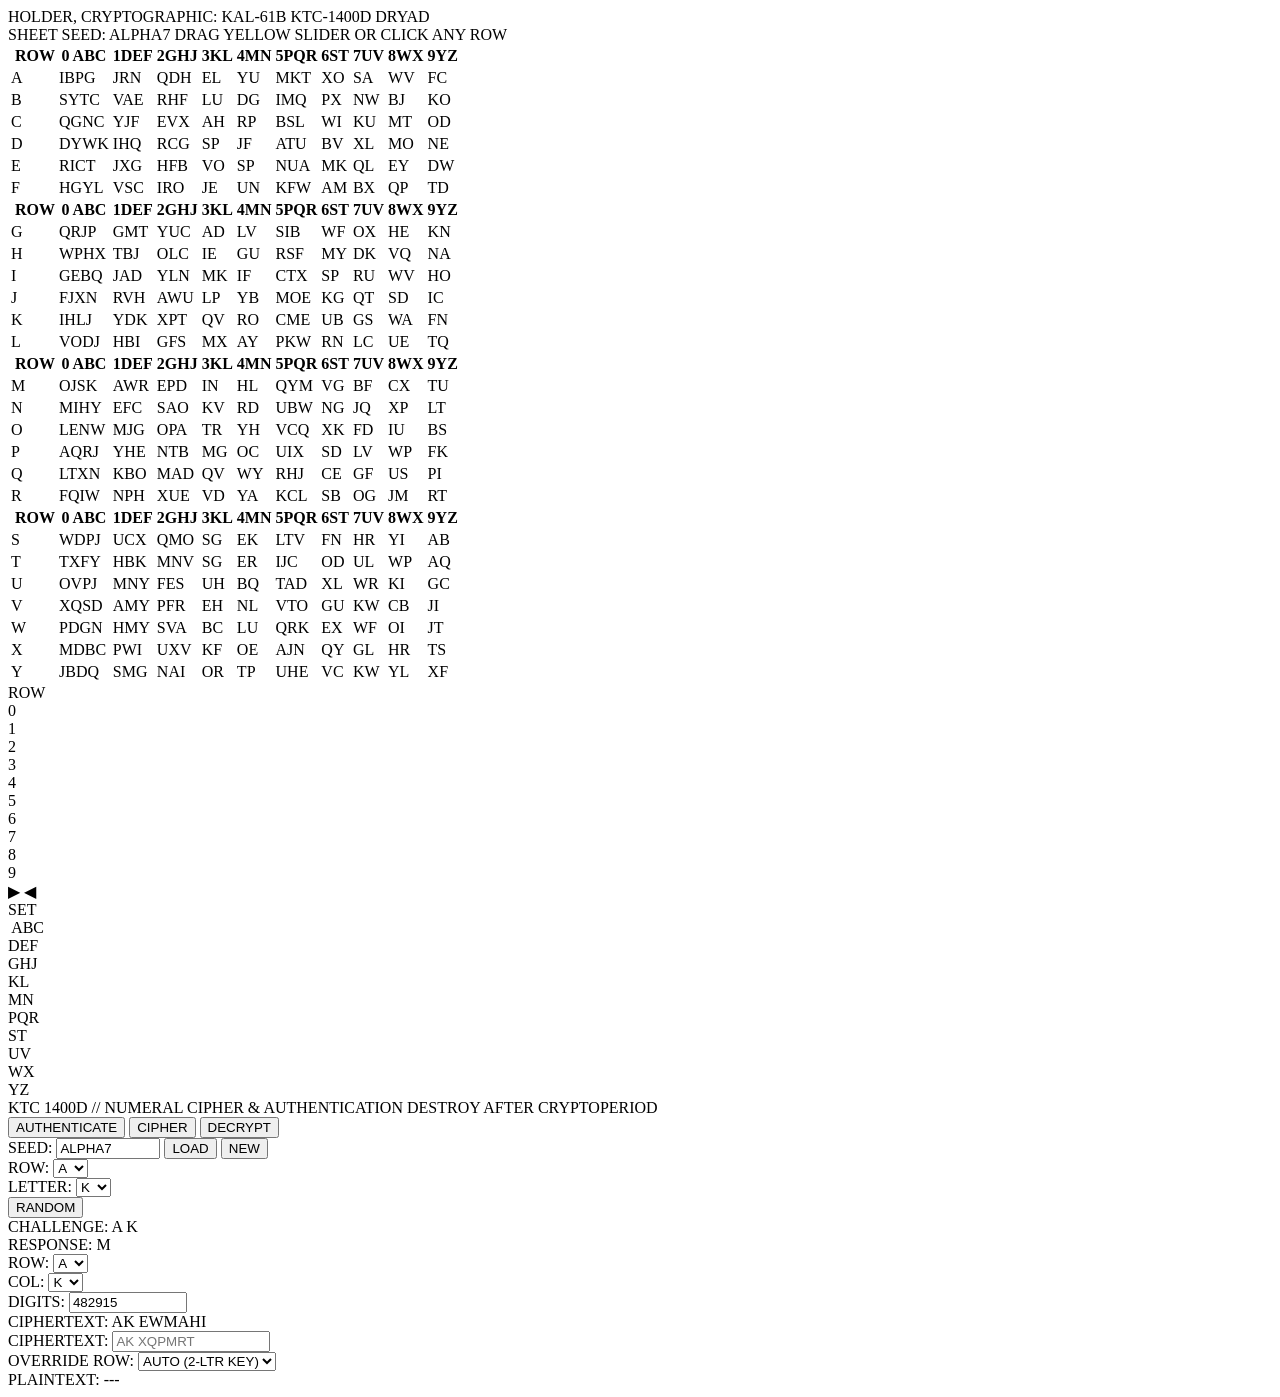
==== commit fe61df5c: "Link external stylesheet in index.html Replaced internal styles with an external stylesheet link." ====
--- a/index.html
+++ b/index.html
@@ -4,412 +4,7 @@
   <meta charset="UTF-8">
   <meta name="viewport" content="width=device-width, initial-scale=1.0">
   <title>KAL-61B / KTC-1400 DRYAD Simulator</title>
-  <style>
-    :root {
-      --dark: #252b22;
-      --mid: #3a4435;
-      --paper: #f4eedc;
-      --alt: #e6dec5;
-      --ink: #1b1e19;
-      --yellow: #f7d617;
-      --mono: 'Courier New', monospace;
-      --sans: system-ui, -apple-system, Segoe UI, Roboto, sans-serif;
-      --slider-bleed: 28px;
-    }
-
-    * {
-      box-sizing: border-box;
-    }
-
-    body {
-      margin: 0;
-      padding: 16px;
-      background: #161a14;
-      color: #e8ece6;
-      font-family: var(--sans);
-      min-height: 100vh;
-      display: flex;
-      justify-content: center;
-    }
-
-    .device-wrapper {
-      width: 100%;
-      max-width: 820px;
-    }
-
-    .kal-case {
-      background: linear-gradient(145deg, var(--mid), var(--dark));
-      border: 3px solid #0f120e;
-      border-radius: 12px;
-      padding: 12px 14px 14px;
-      box-shadow: 0 12px 30px #000a;
-      margin-bottom: 12px;
-    }
-
-    .kal-stamping,
-    .sheet-header,
-    .sheet-footer {
-      display: flex;
-      justify-content: space-between;
-      align-items: center;
-      gap: 8px;
-      font: bold .72rem var(--mono);
-    }
-
-    .kal-stamping {
-      color: #b4beac;
-      border-bottom: 2px solid #1e241b;
-      padding-bottom: 6px;
-      margin-bottom: 10px;
-      text-transform: uppercase;
-      letter-spacing: .8px;
-    }
-
-    .kal-window {
-      background: var(--paper);
-      color: var(--ink);
-      border: 3px solid #1c2019;
-      border-radius: 4px;
-      padding: 8px;
-      box-shadow: inset 0 0 12px #0004;
-      overflow: visible;
-    }
-
-    .sheet-header {
-      border-bottom: 2px solid var(--ink);
-      padding-bottom: 4px;
-      margin-bottom: 6px;
-      flex-wrap: wrap;
-    }
-
-    .grid-stage {
-      position: relative;
-      width: 100%;
-      padding: 12px 0 14px;
-      overflow: visible;
-    }
-
-    table.dryad-grid {
-      width: 100%;
-      border-collapse: collapse;
-      table-layout: fixed;
-      font: clamp(.48rem, 1.8vw, .84rem) var(--mono);
-      user-select: none;
-    }
-
-    col.col-row { width: 5.5%; }
-    col.col-4 { width: 12.5%; }
-    col.col-3 { width: 10.2%; }
-    col.col-2 { width: 8.566%; }
-
-    th,
-    td {
-      border: 1px solid #8a826e;
-      text-align: center;
-      padding: 0;
-      vertical-align: middle;
-      overflow: hidden;
-    }
-
-    tr.heading-row th {
-      background: #d7ccb0;
-      color: #111;
-      padding: 3px 1px;
-      line-height: 1.15;
-    }
-
-    .hdr-digit {
-      display: block;
-      font-weight: 900;
-      border-bottom: 1px solid #9d947e;
-    }
-
-    .hdr-letters {
-      display: flex;
-      font-size: clamp(.4rem, 1.35vw, .68rem);
-      letter-spacing: 0;
-      padding-top: 1px;
-      color: #2b2922;
-      white-space: nowrap;
-    }
-
-    .hdr-letters span {
-      flex: 1;
-      min-width: 0;
-      text-align: center;
-    }
-
-    tr.cipher-row {
-      height: 18px;
-      cursor: pointer;
-    }
-
-    tr.cipher-row:nth-child(even) td {
-      background: var(--alt);
-    }
-
-    tr.cipher-row:hover td {
-      background: #ffe00029;
-    }
-
-    tr.cipher-row td.row-label {
-      font-weight: 900;
-      background: #dfd5ba;
-      color: #111;
-    }
-
-    .letter-group {
-      display: flex;
-      justify-content: space-around;
-      align-items: center;
-      width: 100%;
-      height: 100%;
-      padding: 0 1px;
-      font-weight: 700;
-      white-space: nowrap;
-    }
-
-    .letter-group span {
-      flex: 1;
-      min-width: 0;
-      text-align: center;
-      cursor: pointer;
-    }
-
-    .letter-group span:hover,
-    .letter-group span.selected {
-      background: #f7d617;
-      color: #111;
-    }
-
-    .yellow-slider {
-      position: absolute;
-      left: calc(-1 * var(--slider-bleed));
-      right: calc(-1 * var(--slider-bleed));
-      z-index: 20;
-      cursor: ns-resize;
-      user-select: none;
-      touch-action: none;
-      display: flex;
-      flex-direction: column;
-      border-radius: 4px;
-      box-shadow: 0 4px 12px #0007;
-      transition: top .08s ease-out;
-      pointer-events: none;
-    }
-
-    .yellow-slider.dragging {
-      transition: none;
-    }
-
-    .slider-band {
-      background: var(--yellow);
-      color: #111;
-      border: 0;
-      display: flex;
-      align-items: center;
-      width: 100%;
-      padding: 0;
-      font: 900 .72rem var(--mono);
-      overflow: visible;
-      pointer-events: auto;
-    }
-
-    .top-band {
-      height: 12px;
-      line-height: 12px;
-      border-radius: 4px 4px 0 0;
-      font-size: .82rem;
-    }
-
-    .bottom-band {
-      height: 12px;
-      line-height: 12px;
-      border-radius: 0 0 4px 4px;
-    }
-
-    .slider-window {
-      height: 52px;
-      background: #ffe0003d;
-      border-left: 3px solid var(--yellow);
-      border-right: 3px solid var(--yellow);
-      display: flex;
-      align-items: center;
-      justify-content: space-between;
-      pointer-events: auto;
-      color: #111;
-    }
-
-    .slider-arrow {
-      background: var(--yellow);
-      color: #111;
-      font-size: .72rem;
-      font-weight: 900;
-      padding: 0 3px;
-      height: 100%;
-      display: flex;
-      align-items: center;
-    }
-
-    .slider-cell {
-      position: relative;
-      text-align: center;
-      border-right: 1px solid #8a700073;
-      height: 100%;
-      display: flex;
-      align-items: center;
-      justify-content: center;
-      padding: 0;
-      min-width: 0;
-      white-space: nowrap;
-      color: #111;
-      flex: 0 0 auto;
-      overflow: visible;
-    }
-
-    .slider-cell:last-child {
-      border: 0;
-    }
-
-    .slider-cell .slot {
-      position: absolute;
-      top: 0;
-      bottom: 0;
-      display: flex;
-      align-items: center;
-      justify-content: center;
-      min-width: 0;
-      padding: 0;
-    }
-
-    .sheet-footer {
-      border-top: 2px solid var(--ink);
-      padding-top: 4px;
-      margin-top: 4px;
-      color: #3a372e;
-      flex-wrap: wrap;
-    }
-
-    .compact-panel {
-      background: #21261e;
-      border: 1px solid #3c4637;
-      border-radius: 8px;
-      padding: 10px 12px;
-      display: flex;
-      flex-direction: column;
-      gap: 8px;
-    }
-
-    .top-bar,
-    .compact-row {
-      display: flex;
-      align-items: center;
-      gap: 8px;
-      flex-wrap: wrap;
-    }
-
-    .top-bar {
-      justify-content: space-between;
-      border-bottom: 1px solid #364031;
-      padding-bottom: 8px;
-    }
-
-    .mode-tabs,
-    .seed-box,
-    .field-pair {
-      display: flex;
-      align-items: center;
-      gap: 5px;
-    }
-
-    .seed-box label,
-    .field-pair label {
-      font-size: .72rem;
-      font-weight: 700;
-      color: #aebaa6;
-      text-transform: uppercase;
-    }
-
-    button {
-      background: #525e4b;
-      color: #fff;
-      border: 1px solid #6c7b63;
-      padding: 5px 9px;
-      border-radius: 4px;
-      font-size: .76rem;
-      font-weight: 700;
-      cursor: pointer;
-      white-space: nowrap;
-    }
-
-    button:hover { background: #62705a; }
-
-    button.active-tab {
-      background: var(--yellow);
-      color: #141712;
-      border-color: #ffe853;
-    }
-
-    button.danger {
-      background: #7c2921;
-      border-color: #a3392e;
-    }
-
-    input[type=text],
-    select {
-      background: #141812;
-      color: #f0f4ee;
-      border: 1px solid #4c5846;
-      padding: 4px 7px;
-      border-radius: 4px;
-      font: .82rem var(--mono);
-      text-transform: uppercase;
-      max-width: 100%;
-    }
-
-    .readout-bar {
-      background: #131711;
-      border: 1px solid #394234;
-      border-left: 4px solid var(--yellow);
-      border-radius: 4px;
-      padding: 7px 10px;
-      font: .86rem var(--mono);
-      display: flex;
-      justify-content: space-between;
-      align-items: center;
-      gap: 12px;
-      flex-wrap: wrap;
-      flex: 1;
-      min-width: 200px;
-    }
-
-    .readout-val {
-      color: var(--yellow);
-      font-weight: 900;
-      font-size: .98rem;
-      letter-spacing: 1px;
-    }
-
-    .hidden { display: none !important; }
-
-    @media (max-width: 520px) {
-      :root { --slider-bleed: 19px; }
-      body { padding: 8px; }
-      .kal-case { padding: 8px; }
-      .kal-window { padding: 5px; }
-      .sheet-header,
-      .sheet-footer { font-size: .58rem; }
-      .grid-stage {
-        padding-top: 12px;
-        padding-bottom: 12px;
-      }
-      tr.cipher-row { height: 16px; }
-      .slider-window { height: 32px; }
-      .slider-cell { font-size: .62rem; }
-      .compact-panel { padding: 8px; }
-      .readout-bar { min-width: 100%; }
-    }
-  </style>
+  <link rel="stylesheet" href="styles.css">
 </head>
 <body>
   <div class="device-wrapper">
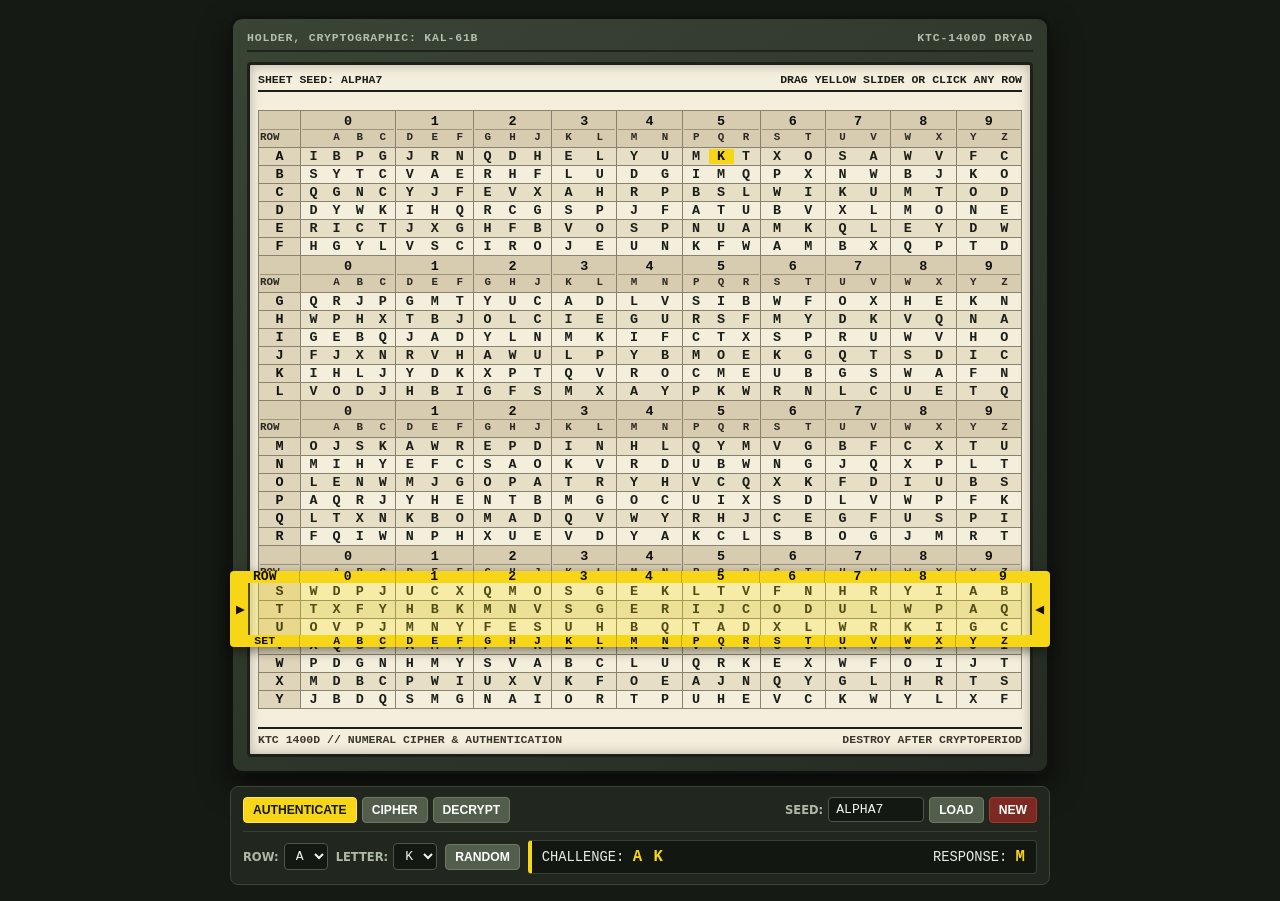
==== commit b45c4041: "Refactor script inclusion in index.html Removed inline script for cipher functionality and added a s" ====
--- a/index.html
+++ b/index.html
@@ -5,6 +5,7 @@
   <meta name="viewport" content="width=device-width, initial-scale=1.0">
   <title>KAL-61B / KTC-1400 DRYAD Simulator</title>
   <link rel="stylesheet" href="styles.css">
+  <script src="app.js" defer></script>
 </head>
 <body>
   <div class="device-wrapper">
@@ -114,563 +115,5 @@
       </div>
     </div>
   </div>
-
-  <script>
-    const ALPHABET = 'ABCDEFGHIJKLMNOPQRSTUVWXY'.split('');
-    const COL_SIZES = [4, 3, 3, 2, 2, 3, 2, 2, 2, 2];
-    const HEADERS_EVERY = 6;
-    const HEADER_LETTERS = [
-      ['', 'A', 'B', 'C'],
-      ['D', 'E', 'F'],
-      ['G', 'H', 'J'],
-      ['K', 'L'],
-      ['M', 'N'],
-      ['P', 'Q', 'R'],
-      ['S', 'T'],
-      ['U', 'V'],
-      ['W', 'X'],
-      ['Y', 'Z']
-    ];
-
-    let sheetData = [];
-    let activeRowIndex = 0;
-    let isDragging = false;
-    let dragStartY = 0;
-    let sliderStartTop = 0;
-    let dragStartedInWindow = false;
-    let activeColumnIndex = 0;
-
-    const el = id => document.getElementById(id);
-
-    function hashSeed(s) {
-      let h = 2166136261 >>> 0;
-      for (let i = 0; i < s.length; i++) {
-        h ^= s.charCodeAt(i);
-        h = Math.imul(h, 16777619);
-      }
-      return h >>> 0;
-    }
-
-    function makeRng(s) {
-      let a = hashSeed(s || 'DEFAULT');
-      return () => {
-        let t = a += 0x6d2b79f5;
-        t = Math.imul(t ^ (t >>> 15), t | 1);
-        t ^= t + Math.imul(t ^ (t >>> 7), t | 61);
-        return ((t ^ (t >>> 14)) >>> 0) / 4294967296;
-      };
-    }
-
-    function shuffle(a, rng) {
-      a = a.slice();
-      for (let i = a.length - 1; i > 0; i--) {
-        const j = Math.floor(rng() * (i + 1));
-        [a[i], a[j]] = [a[j], a[i]];
-      }
-      return a;
-    }
-
-    function sizeSliderColumns() {
-      const heading = document.querySelector('tr.heading-row');
-      if (!heading) return;
-
-      const columns = [...heading.cells].map(cell => cell.getBoundingClientRect());
-      const bands = [el('slider-top-band'), el('slider-bottom-band')];
-      bands.forEach(band => {
-        const bandRect = band.getBoundingClientRect();
-        const style = getComputedStyle(band);
-        const contentLeft = bandRect.left + parseFloat(style.borderLeftWidth);
-        const contentRight = bandRect.right - parseFloat(style.borderRightWidth);
-        const cells = [...band.children];
-
-        cells.forEach((cell, index) => {
-          const start = index === 0 ? contentLeft : columns[index - 1].right;
-          const end = index === columns.length - 1
-            ? contentRight
-            : columns[index].right;
-          cell.style.width = `${Math.max(0, end - start)}px`;
-        });
-
-        const labelCells = [...heading.cells].slice(1);
-        [...band.children].slice(1).forEach((cell, index) => {
-          const sourceSlots = labelCells[index].querySelectorAll('.hdr-letters span');
-          const targetSlots = cell.querySelectorAll('.slot');
-          const cellLeft = cell.getBoundingClientRect().left;
-
-          targetSlots.forEach((slot, slotIndex) => {
-            const source = sourceSlots[slotIndex];
-            if (!source) return;
-
-            const rect = source.getBoundingClientRect();
-            slot.style.left = `${rect.left - cellLeft}px`;
-            slot.style.width = `${rect.width}px`;
-          });
-        });
-      });
-    }
-
-    function addSlots(container, letters) {
-      container.className += ' hdr-letters';
-      letters.forEach(letter => {
-        const span = document.createElement('span');
-        span.innerHTML = letter || '&nbsp;';
-        container.appendChild(span);
-      });
-    }
-
-    function buildBands() {
-      const top = el('slider-top-band');
-      const bottom = el('slider-bottom-band');
-      top.innerHTML = '';
-      bottom.innerHTML = '';
-
-      [['ROW', top], ['SET', bottom]].forEach(([label, band]) => {
-        const spacer = document.createElement('div');
-        spacer.className = 'slider-cell';
-        spacer.textContent = label;
-        band.appendChild(spacer);
-      });
-
-      HEADER_LETTERS.forEach((letters, index) => {
-        const topCell = document.createElement('div');
-        topCell.className = 'slider-cell';
-        topCell.textContent = String(index);
-        top.appendChild(topCell);
-
-        const bottomCell = document.createElement('div');
-        bottomCell.className = 'slider-cell';
-        letters.forEach(letter => {
-          const span = document.createElement('span');
-          span.className = 'slot';
-          span.innerHTML = letter || '&nbsp;';
-          bottomCell.appendChild(span);
-        });
-        bottom.appendChild(bottomCell);
-      });
-    }
-
-    function createHeading() {
-      const tr = document.createElement('tr');
-      tr.className = 'heading-row';
-      const rowHeading = document.createElement('th');
-      rowHeading.innerHTML = '<span class="hdr-digit">&nbsp;</span><span class="hdr-letters">ROW</span>';
-      tr.appendChild(rowHeading);
-
-      HEADER_LETTERS.forEach((letters, index) => {
-        const th = document.createElement('th');
-        const digit = document.createElement('span');
-        digit.className = 'hdr-digit';
-        digit.textContent = String(index);
-        th.appendChild(digit);
-
-        const labels = document.createElement('span');
-        addSlots(labels, letters);
-        th.appendChild(labels);
-        tr.appendChild(th);
-      });
-      return tr;
-    }
-
-    function highlightCipherLetter(rowIndex, columnIndex, letter) {
-      document.querySelectorAll('.letter-group span.selected').forEach(span => {
-        span.classList.remove('selected');
-      });
-
-      const row = document.querySelector(
-        `tr.cipher-row[data-row-index="${rowIndex}"]`
-      );
-      if (!row) return;
-
-      activeColumnIndex = columnIndex;
-      if (letter) {
-        const spans = [...row.cells[columnIndex + 1].querySelectorAll('.letter-group span')];
-        const span = spans.find(item => item.textContent === letter);
-        if (span) span.classList.add('selected');
-      }
-    }
-
-    function highlightColumnForLetter(rowIndex, letter) {
-      const rowData = sheetData[rowIndex];
-      if (!rowData) return;
-
-      const columnIndex = rowData.cols.findIndex(group => group.includes(letter));
-      if (columnIndex >= 0) {
-        highlightCipherLetter(rowIndex, columnIndex, letter);
-      } else {
-        highlightCipherLetter(rowIndex, activeColumnIndex);
-      }
-    }
-
-    function generateSheet() {
-      const seed = el('seed-input').value.trim().toUpperCase() || 'ALPHA7';
-      el('seed-input').value = seed;
-      el('sheet-label').textContent = `SHEET SEED: ${seed}`;
-      const rng = makeRng(seed);
-
-      sheetData = ALPHABET.map(rowLetter => {
-        const flat = shuffle(ALPHABET, rng);
-        const cols = [];
-        let offset = 0;
-        COL_SIZES.forEach(size => {
-          cols.push(flat.slice(offset, offset + size));
-          offset += size;
-        });
-        return { rowLetter, cols };
-      });
-
-      renderTable();
-      sizeSliderColumns();
-      positionSliderToRow(activeRowIndex);
-      highlightCipherLetter(activeRowIndex, activeColumnIndex, el('auth-col').value);
-      updateAuth();
-      updateEncrypt();
-      updateDecrypt();
-    }
-
-    function selectRow(index) {
-      const letter = ALPHABET[index];
-      positionSliderToRow(index);
-      if (!el('view-auth').classList.contains('hidden')) {
-        el('auth-row').value = letter;
-        updateAuth();
-      } else if (!el('view-enc').classList.contains('hidden')) {
-        el('enc-row').value = letter;
-        updateEncrypt();
-      } else {
-        el('dec-row').value = letter;
-        updateDecrypt();
-      }
-    }
-
-    function selectCipherLetter(rowIndex, columnIndex, letter) {
-      positionSliderToRow(rowIndex);
-      highlightCipherLetter(rowIndex, columnIndex, letter);
-      if (!el('view-auth').classList.contains('hidden')) {
-        el('auth-row').value = ALPHABET[rowIndex];
-        el('auth-col').value = letter;
-        updateAuth();
-      } else if (!el('view-enc').classList.contains('hidden')) {
-        el('enc-row').value = ALPHABET[rowIndex];
-        el('enc-col').value = letter;
-        updateEncrypt();
-      } else {
-        el('dec-row').value = ALPHABET[rowIndex];
-        updateDecrypt();
-      }
-    }
-
-    function renderTable() {
-      const body = el('dryad-body');
-      body.innerHTML = '';
-      sheetData.forEach((row, index) => {
-        if (
-          index === 0 ||
-          (index > 0 && index < ALPHABET.length - 1 && index % HEADERS_EVERY === 0)
-        ) {
-          body.appendChild(createHeading());
-        }
-
-        const tr = document.createElement('tr');
-        tr.className = 'cipher-row';
-        tr.dataset.rowIndex = index;
-        tr.onclick = () => selectRow(index);
-        const label = document.createElement('td');
-        label.className = 'row-label';
-        label.textContent = row.rowLetter;
-        tr.appendChild(label);
-
-        row.cols.forEach((group, columnIndex) => {
-          const td = document.createElement('td');
-          const div = document.createElement('div');
-          div.className = 'letter-group';
-          group.forEach(letter => {
-            const span = document.createElement('span');
-            span.textContent = letter;
-            span.onclick = event => {
-              event.stopPropagation();
-              selectCipherLetter(index, columnIndex, letter);
-            };
-            div.appendChild(span);
-          });
-          td.appendChild(div);
-          tr.appendChild(td);
-        });
-        body.appendChild(tr);
-      });
-    }
-
-    function positionSliderToRow(index) {
-      if (!sheetData.length) return;
-      activeRowIndex = ((index % sheetData.length) + sheetData.length) % sheetData.length;
-      const stage = el('grid-stage');
-      const slider = el('yellow-slider');
-      const row = document.querySelector(
-        `tr.cipher-row[data-row-index="${activeRowIndex}"]`
-      );
-      if (!row) return;
-
-      const stageRect = stage.getBoundingClientRect();
-      const rowRect = row.getBoundingClientRect();
-      const sliderHeight = slider.offsetHeight || 76;
-      slider.style.top = `${rowRect.top - stageRect.top + rowRect.height / 2 - sliderHeight / 2}px`;
-    }
-
-    function resolve(rowLetter, colLetter, direction = 'right') {
-      const rowIndex = ALPHABET.indexOf(rowLetter);
-      const row = sheetData[rowIndex];
-      if (direction === 'down') {
-        for (let col = 0; col < row.cols.length; col++) {
-          const slot = row.cols[col].indexOf(colLetter);
-          if (slot !== -1) {
-            return {
-              target: sheetData[(rowIndex + 1) % ALPHABET.length].cols[col][slot]
-            };
-          }
-        }
-      } else {
-        const flatRow = row.cols.flat();
-        const pos = flatRow.indexOf(colLetter);
-        if (pos !== -1) {
-          return {
-            target: flatRow[(pos + 1) % flatRow.length]
-          };
-        }
-      }
-      return { target: '---' };
-    }
-
-    function updateAuth() {
-      const row = el('auth-row').value;
-      const col = el('auth-col').value;
-      if (!row || !col) return;
-
-      const rowIndex = ALPHABET.indexOf(row);
-      positionSliderToRow(rowIndex);
-      highlightColumnForLetter(rowIndex, col);
-      el('out-challenge').textContent = `${row} ${col}`;
-      el('out-response').textContent = resolve(row, col, 'down').target;
-      el('enc-row').value = row;
-      el('enc-col').value = col;
-    }
-
-    function updateEncrypt() {
-      const rowLetter = el('enc-row').value;
-      const colLetter = el('enc-col').value;
-      if (!rowLetter || !colLetter) return;
-
-      const rowIndex = ALPHABET.indexOf(rowLetter);
-      highlightColumnForLetter(rowIndex, colLetter);
-      const target = resolve(rowLetter, colLetter).target;
-      const idx = ALPHABET.indexOf(target);
-      const row = sheetData[idx];
-      const counts = Array(COL_SIZES.length).fill(0);
-      const digits = el('enc-digits').value.replace(/[^0-9]/g, '');
-      if (!row) return;
-
-      positionSliderToRow(idx);
-      const encrypted = [...digits].map(character => {
-        const column = Number(character);
-        const pool = row.cols[column];
-        return pool[counts[column]++ % pool.length];
-      }).join('');
-      el('out-ciphertext').textContent = `${rowLetter}${colLetter}${encrypted ? ' ' + encrypted : ''}`;
-    }
-
-    function updateDecrypt() {
-      const raw = [...el('dec-cipher').value.toUpperCase()]
-        .filter(letter => ALPHABET.includes(letter))
-        .join('');
-      const override = el('dec-row').value;
-      if (!raw) {
-        el('out-plaintext').textContent = '---';
-        return;
-      }
-
-      let payload = raw;
-      let rowIndex;
-      if (override === 'AUTO') {
-        if (raw.length < 2) {
-          el('out-plaintext').textContent = 'NEED 2-LTR KEY';
-          return;
-        }
-        rowIndex = ALPHABET.indexOf(resolve(raw[0], raw[1]).target);
-        payload = raw.slice(2);
-      } else {
-        rowIndex = ALPHABET.indexOf(override);
-      }
-
-      if (!el('view-dec').classList.contains('hidden')) {
-        positionSliderToRow(rowIndex);
-      }
-      if (Number.isInteger(rowIndex) && rowIndex >= 0) {
-        highlightCipherLetter(rowIndex, activeColumnIndex);
-      }
-      const decoded = [...payload]
-        .map(letter => sheetData[rowIndex].cols.findIndex(group => group.includes(letter)))
-        .filter(column => column >= 0);
-      el('out-plaintext').textContent = decoded.length ? decoded.join('') : '---';
-    }
-
-    function switchMode(mode) {
-      ['auth', 'enc', 'dec'].forEach(name => {
-        el(`view-${name}`).classList.toggle('hidden', name !== mode);
-        el(`tab-${name}`).classList.toggle('active-tab', name === mode);
-      });
-
-      if (mode === 'auth') {
-        updateAuth();
-      } else if (mode === 'enc') {
-        updateEncrypt();
-      } else {
-        if (!el('dec-cipher').value.trim()) {
-          el('dec-cipher').value = el('out-ciphertext').textContent;
-        }
-        updateDecrypt();
-      }
-    }
-
-    ['auth-row', 'auth-col', 'enc-row', 'enc-col'].forEach(id => {
-      ALPHABET.forEach(letter => el(id).appendChild(new Option(letter, letter)));
-    });
-    ALPHABET.forEach(letter => el('dec-row').appendChild(new Option(letter, letter)));
-    el('auth-col').value = el('enc-col').value = 'K';
-
-    el('tab-auth').onclick = () => switchMode('auth');
-    el('tab-enc').onclick = () => switchMode('enc');
-    el('tab-dec').onclick = () => switchMode('dec');
-    el('btn-apply-seed').onclick = generateSheet;
-    el('seed-input').onkeydown = event => {
-      if (event.key === 'Enter') generateSheet();
-    };
-    el('btn-rand-seed').onclick = () => {
-      const words = ['BRAVO', 'DELTA', 'SIERRA', 'TANGO', 'VICTOR', 'YANKEE', 'KILO', 'OSCAR'];
-      el('seed-input').value = words[Math.random() * words.length | 0] + (10 + Math.random() * 89 | 0);
-      generateSheet();
-    };
-
-    el('auth-row').onchange = updateAuth;
-    el('auth-col').onchange = updateAuth;
-    el('btn-rand-challenge').onclick = () => {
-      el('auth-row').value = ALPHABET[Math.random() * ALPHABET.length | 0];
-      el('auth-col').value = ALPHABET[Math.random() * ALPHABET.length | 0];
-      updateAuth();
-    };
-    el('enc-row').onchange = el('enc-col').onchange = updateEncrypt;
-    el('enc-digits').oninput = updateEncrypt;
-    el('dec-cipher').oninput = updateDecrypt;
-    el('dec-row').onchange = updateDecrypt;
-    window.onresize = () => {
-      sizeSliderColumns();
-      positionSliderToRow(activeRowIndex);
-    };
-
-    function selectLetterAtSliderX(x) {
-      const row = document.querySelector(
-        `tr.cipher-row[data-row-index="${activeRowIndex}"]`
-      );
-      if (!row) return;
-
-      const cells = [...row.cells].slice(1);
-      const columnIndex = cells.findIndex(cell => {
-        const rect = cell.getBoundingClientRect();
-        return x >= rect.left && x <= rect.right;
-      });
-      if (columnIndex < 0) return;
-
-      const letters = [...cells[columnIndex].querySelectorAll('.letter-group span')];
-      if (!letters.length) {
-        highlightCipherLetter(activeRowIndex, columnIndex);
-        return;
-      }
-
-      const letter = letters.reduce((closest, span) => {
-        const rect = span.getBoundingClientRect();
-        const distance = Math.abs(x - (rect.left + rect.width / 2));
-        return !closest || distance < closest.distance
-          ? { value: span.textContent, distance }
-          : closest;
-      }, null);
-      if (letter) {
-        selectCipherLetter(activeRowIndex, columnIndex, letter.value);
-      }
-    }
-
-    const slider = el('yellow-slider');
-    const stage = el('grid-stage');
-    slider.addEventListener('pointerdown', event => {
-      isDragging = true;
-      dragStartedInWindow = !!event.target.closest('.slider-window');
-      dragStartY = event.clientY;
-      sliderStartTop = parseFloat(slider.style.top || '0');
-      slider.classList.add('dragging');
-      slider.setPointerCapture(event.pointerId);
-    });
-
-    slider.addEventListener('pointermove', event => {
-      if (!isDragging) return;
-
-      const stageRect = stage.getBoundingClientRect();
-      const sliderHeight = slider.offsetHeight || 76;
-      const rows = [...document.querySelectorAll('tr.cipher-row')];
-      const firstRect = rows[0].getBoundingClientRect();
-      const lastRect = rows[rows.length - 1].getBoundingClientRect();
-      const min = firstRect.top + firstRect.height / 2 - stageRect.top - sliderHeight / 2;
-      const max = lastRect.top + lastRect.height / 2 - stageRect.top - sliderHeight / 2;
-      const top = Math.max(
-        min,
-        Math.min(max, sliderStartTop + event.clientY - dragStartY)
-      );
-      slider.style.top = `${top}px`;
-
-      let nearest = activeRowIndex;
-      let distance = Infinity;
-      rows.forEach(row => {
-        const rect = row.getBoundingClientRect();
-        const delta = Math.abs(
-          stageRect.top + top + sliderHeight / 2 - (rect.top + rect.height / 2)
-        );
-        if (delta < distance) {
-          distance = delta;
-          nearest = Number(row.dataset.rowIndex);
-        }
-      });
-
-      if (nearest !== activeRowIndex) {
-        activeRowIndex = nearest;
-        const letter = ALPHABET[nearest];
-        if (!el('view-auth').classList.contains('hidden')) {
-          el('auth-row').value = letter;
-          updateAuth();
-        } else if (!el('view-enc').classList.contains('hidden')) {
-          el('enc-row').value = letter;
-          updateEncrypt();
-        } else {
-          el('dec-row').value = letter;
-          updateDecrypt();
-        }
-      }
-    });
-
-    const endDrag = event => {
-      if (!isDragging) return;
-      isDragging = false;
-      slider.classList.remove('dragging');
-      if (slider.hasPointerCapture(event.pointerId)) {
-        slider.releasePointerCapture(event.pointerId);
-      }
-      if (dragStartedInWindow) {
-        selectLetterAtSliderX(event.clientX);
-      } else {
-        highlightCipherLetter(activeRowIndex, activeColumnIndex);
-      }
-      dragStartedInWindow = false;
-      positionSliderToRow(activeRowIndex);
-    };
-    slider.addEventListener('pointerup', endDrag);
-    slider.addEventListener('pointercancel', endDrag);
-
-    buildBands();
-    generateSheet();
-  </script>
 </body>
 </html>
--- a/styles.css
+++ b/styles.css
@@ -0,0 +1,404 @@
+:root {
+  --dark: #252b22;
+  --mid: #3a4435;
+  --paper: #f4eedc;
+  --alt: #e6dec5;
+  --ink: #1b1e19;
+  --yellow: #f7d617;
+  --mono: 'Courier New', monospace;
+  --sans: system-ui, -apple-system, Segoe UI, Roboto, sans-serif;
+  --slider-bleed: 28px;
+}
+
+* {
+  box-sizing: border-box;
+}
+
+body {
+  margin: 0;
+  padding: 16px;
+  background: #161a14;
+  color: #e8ece6;
+  font-family: var(--sans);
+  min-height: 100vh;
+  display: flex;
+  justify-content: center;
+}
+
+.device-wrapper {
+  width: 100%;
+  max-width: 820px;
+}
+
+.kal-case {
+  background: linear-gradient(145deg, var(--mid), var(--dark));
+  border: 3px solid #0f120e;
+  border-radius: 12px;
+  padding: 12px 14px 14px;
+  box-shadow: 0 12px 30px #000a;
+  margin-bottom: 12px;
+}
+
+.kal-stamping,
+.sheet-header,
+.sheet-footer {
+  display: flex;
+  justify-content: space-between;
+  align-items: center;
+  gap: 8px;
+  font: bold .72rem var(--mono);
+}
+
+.kal-stamping {
+  color: #b4beac;
+  border-bottom: 2px solid #1e241b;
+  padding-bottom: 6px;
+  margin-bottom: 10px;
+  text-transform: uppercase;
+  letter-spacing: .8px;
+}
+
+.kal-window {
+  background: var(--paper);
+  color: var(--ink);
+  border: 3px solid #1c2019;
+  border-radius: 4px;
+  padding: 8px;
+  box-shadow: inset 0 0 12px #0004;
+  overflow: visible;
+}
+
+.sheet-header {
+  border-bottom: 2px solid var(--ink);
+  padding-bottom: 4px;
+  margin-bottom: 6px;
+  flex-wrap: wrap;
+}
+
+.grid-stage {
+  position: relative;
+  width: 100%;
+  padding: 12px 0 14px;
+  overflow: visible;
+}
+
+table.dryad-grid {
+  width: 100%;
+  border-collapse: collapse;
+  table-layout: fixed;
+  font: clamp(.48rem, 1.8vw, .84rem) var(--mono);
+  user-select: none;
+}
+
+col.col-row { width: 5.5%; }
+col.col-4 { width: 12.5%; }
+col.col-3 { width: 10.2%; }
+col.col-2 { width: 8.566%; }
+
+th,
+td {
+  border: 1px solid #8a826e;
+  text-align: center;
+  padding: 0;
+  vertical-align: middle;
+  overflow: hidden;
+}
+
+tr.heading-row th {
+  background: #d7ccb0;
+  color: #111;
+  padding: 3px 1px;
+  line-height: 1.15;
+}
+
+.hdr-digit {
+  display: block;
+  font-weight: 900;
+  border-bottom: 1px solid #9d947e;
+}
+
+.hdr-letters {
+  display: flex;
+  font-size: clamp(.4rem, 1.35vw, .68rem);
+  letter-spacing: 0;
+  padding-top: 1px;
+  color: #2b2922;
+  white-space: nowrap;
+}
+
+.hdr-letters span {
+  flex: 1;
+  min-width: 0;
+  text-align: center;
+}
+
+tr.cipher-row {
+  height: 18px;
+  cursor: pointer;
+}
+
+tr.cipher-row:nth-child(even) td {
+  background: var(--alt);
+}
+
+tr.cipher-row:hover td {
+  background: #ffe00029;
+}
+
+tr.cipher-row td.row-label {
+  font-weight: 900;
+  background: #dfd5ba;
+  color: #111;
+}
+
+.letter-group {
+  display: flex;
+  justify-content: space-around;
+  align-items: center;
+  width: 100%;
+  height: 100%;
+  padding: 0 1px;
+  font-weight: 700;
+  white-space: nowrap;
+}
+
+.letter-group span {
+  flex: 1;
+  min-width: 0;
+  text-align: center;
+  cursor: pointer;
+}
+
+.letter-group span:hover,
+.letter-group span.selected {
+  background: #f7d617;
+  color: #111;
+}
+
+.yellow-slider {
+  position: absolute;
+  left: calc(-1 * var(--slider-bleed));
+  right: calc(-1 * var(--slider-bleed));
+  z-index: 20;
+  cursor: ns-resize;
+  user-select: none;
+  touch-action: none;
+  display: flex;
+  flex-direction: column;
+  border-radius: 4px;
+  box-shadow: 0 4px 12px #0007;
+  transition: top .08s ease-out;
+  pointer-events: none;
+}
+
+.yellow-slider.dragging {
+  transition: none;
+}
+
+.slider-band {
+  background: var(--yellow);
+  color: #111;
+  border: 0;
+  display: flex;
+  align-items: center;
+  width: 100%;
+  padding: 0;
+  font: 900 .72rem var(--mono);
+  overflow: visible;
+  pointer-events: auto;
+}
+
+.top-band {
+  height: 12px;
+  line-height: 12px;
+  border-radius: 4px 4px 0 0;
+  font-size: .82rem;
+}
+
+.bottom-band {
+  height: 12px;
+  line-height: 12px;
+  border-radius: 0 0 4px 4px;
+}
+
+.slider-window {
+  height: 52px;
+  background: #ffe0003d;
+  border-left: 3px solid var(--yellow);
+  border-right: 3px solid var(--yellow);
+  display: flex;
+  align-items: center;
+  justify-content: space-between;
+  pointer-events: auto;
+  color: #111;
+}
+
+.slider-arrow {
+  background: var(--yellow);
+  color: #111;
+  font-size: .72rem;
+  font-weight: 900;
+  padding: 0 3px;
+  height: 100%;
+  display: flex;
+  align-items: center;
+}
+
+.slider-cell {
+  position: relative;
+  text-align: center;
+  border-right: 1px solid #8a700073;
+  height: 100%;
+  display: flex;
+  align-items: center;
+  justify-content: center;
+  padding: 0;
+  min-width: 0;
+  white-space: nowrap;
+  color: #111;
+  flex: 0 0 auto;
+  overflow: visible;
+}
+
+.slider-cell:last-child {
+  border: 0;
+}
+
+.slider-cell .slot {
+  position: absolute;
+  top: 0;
+  bottom: 0;
+  display: flex;
+  align-items: center;
+  justify-content: center;
+  min-width: 0;
+  padding: 0;
+}
+
+.sheet-footer {
+  border-top: 2px solid var(--ink);
+  padding-top: 4px;
+  margin-top: 4px;
+  color: #3a372e;
+  flex-wrap: wrap;
+}
+
+.compact-panel {
+  background: #21261e;
+  border: 1px solid #3c4637;
+  border-radius: 8px;
+  padding: 10px 12px;
+  display: flex;
+  flex-direction: column;
+  gap: 8px;
+}
+
+.top-bar,
+.compact-row {
+  display: flex;
+  align-items: center;
+  gap: 8px;
+  flex-wrap: wrap;
+}
+
+.top-bar {
+  justify-content: space-between;
+  border-bottom: 1px solid #364031;
+  padding-bottom: 8px;
+}
+
+.mode-tabs,
+.seed-box,
+.field-pair {
+  display: flex;
+  align-items: center;
+  gap: 5px;
+}
+
+.seed-box label,
+.field-pair label {
+  font-size: .72rem;
+  font-weight: 700;
+  color: #aebaa6;
+  text-transform: uppercase;
+}
+
+button {
+  background: #525e4b;
+  color: #fff;
+  border: 1px solid #6c7b63;
+  padding: 5px 9px;
+  border-radius: 4px;
+  font-size: .76rem;
+  font-weight: 700;
+  cursor: pointer;
+  white-space: nowrap;
+}
+
+button:hover { background: #62705a; }
+
+button.active-tab {
+  background: var(--yellow);
+  color: #141712;
+  border-color: #ffe853;
+}
+
+button.danger {
+  background: #7c2921;
+  border-color: #a3392e;
+}
+
+input[type=text],
+select {
+  background: #141812;
+  color: #f0f4ee;
+  border: 1px solid #4c5846;
+  padding: 4px 7px;
+  border-radius: 4px;
+  font: .82rem var(--mono);
+  text-transform: uppercase;
+  max-width: 100%;
+}
+
+.readout-bar {
+  background: #131711;
+  border: 1px solid #394234;
+  border-left: 4px solid var(--yellow);
+  border-radius: 4px;
+  padding: 7px 10px;
+  font: .86rem var(--mono);
+  display: flex;
+  justify-content: space-between;
+  align-items: center;
+  gap: 12px;
+  flex-wrap: wrap;
+  flex: 1;
+  min-width: 200px;
+}
+
+.readout-val {
+  color: var(--yellow);
+  font-weight: 900;
+  font-size: .98rem;
+  letter-spacing: 1px;
+}
+
+.hidden { display: none !important; }
+
+@media (max-width: 520px) {
+  :root { --slider-bleed: 19px; }
+  body { padding: 8px; }
+  .kal-case { padding: 8px; }
+  .kal-window { padding: 5px; }
+  .sheet-header,
+  .sheet-footer { font-size: .58rem; }
+  .grid-stage {
+    padding-top: 12px;
+    padding-bottom: 12px;
+  }
+  tr.cipher-row { height: 16px; }
+  .slider-window { height: 32px; }
+  .slider-cell { font-size: .62rem; }
+  .compact-panel { padding: 8px; }
+  .readout-bar { min-width: 100%; }
+}
